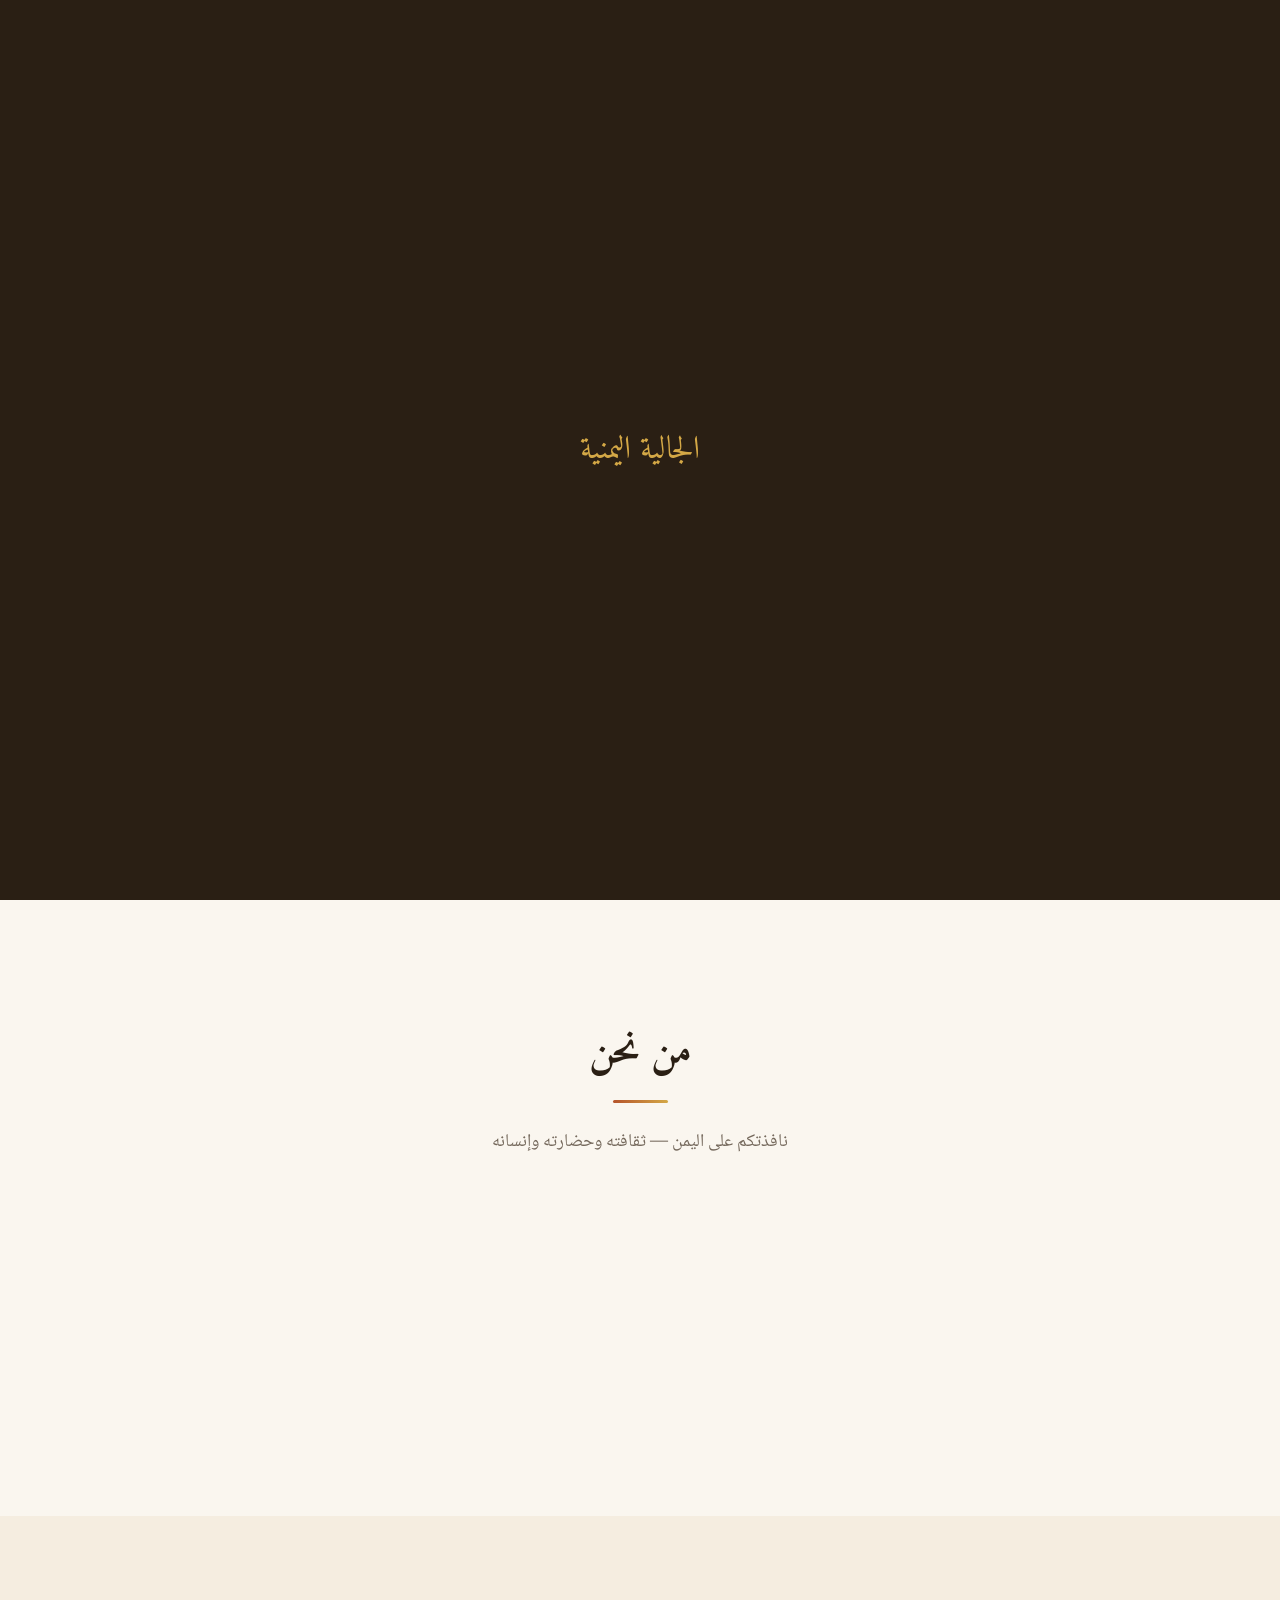
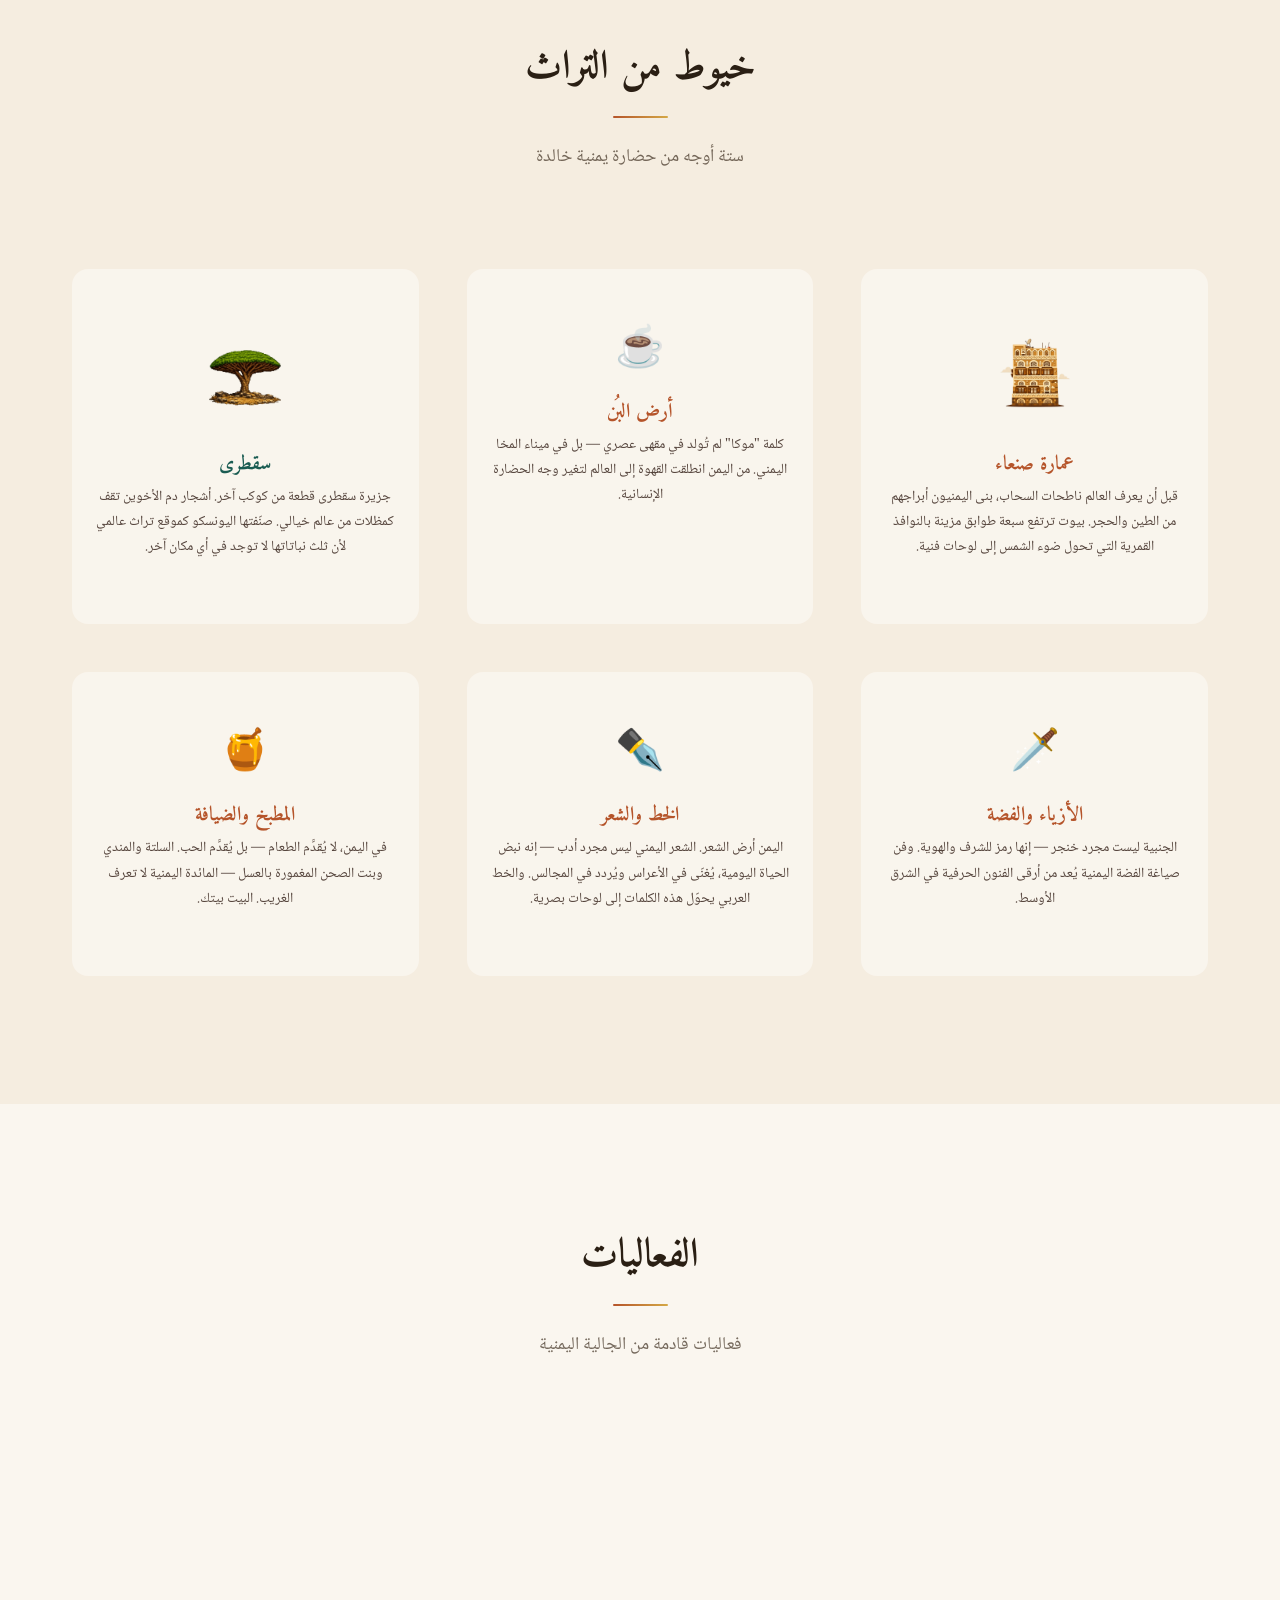
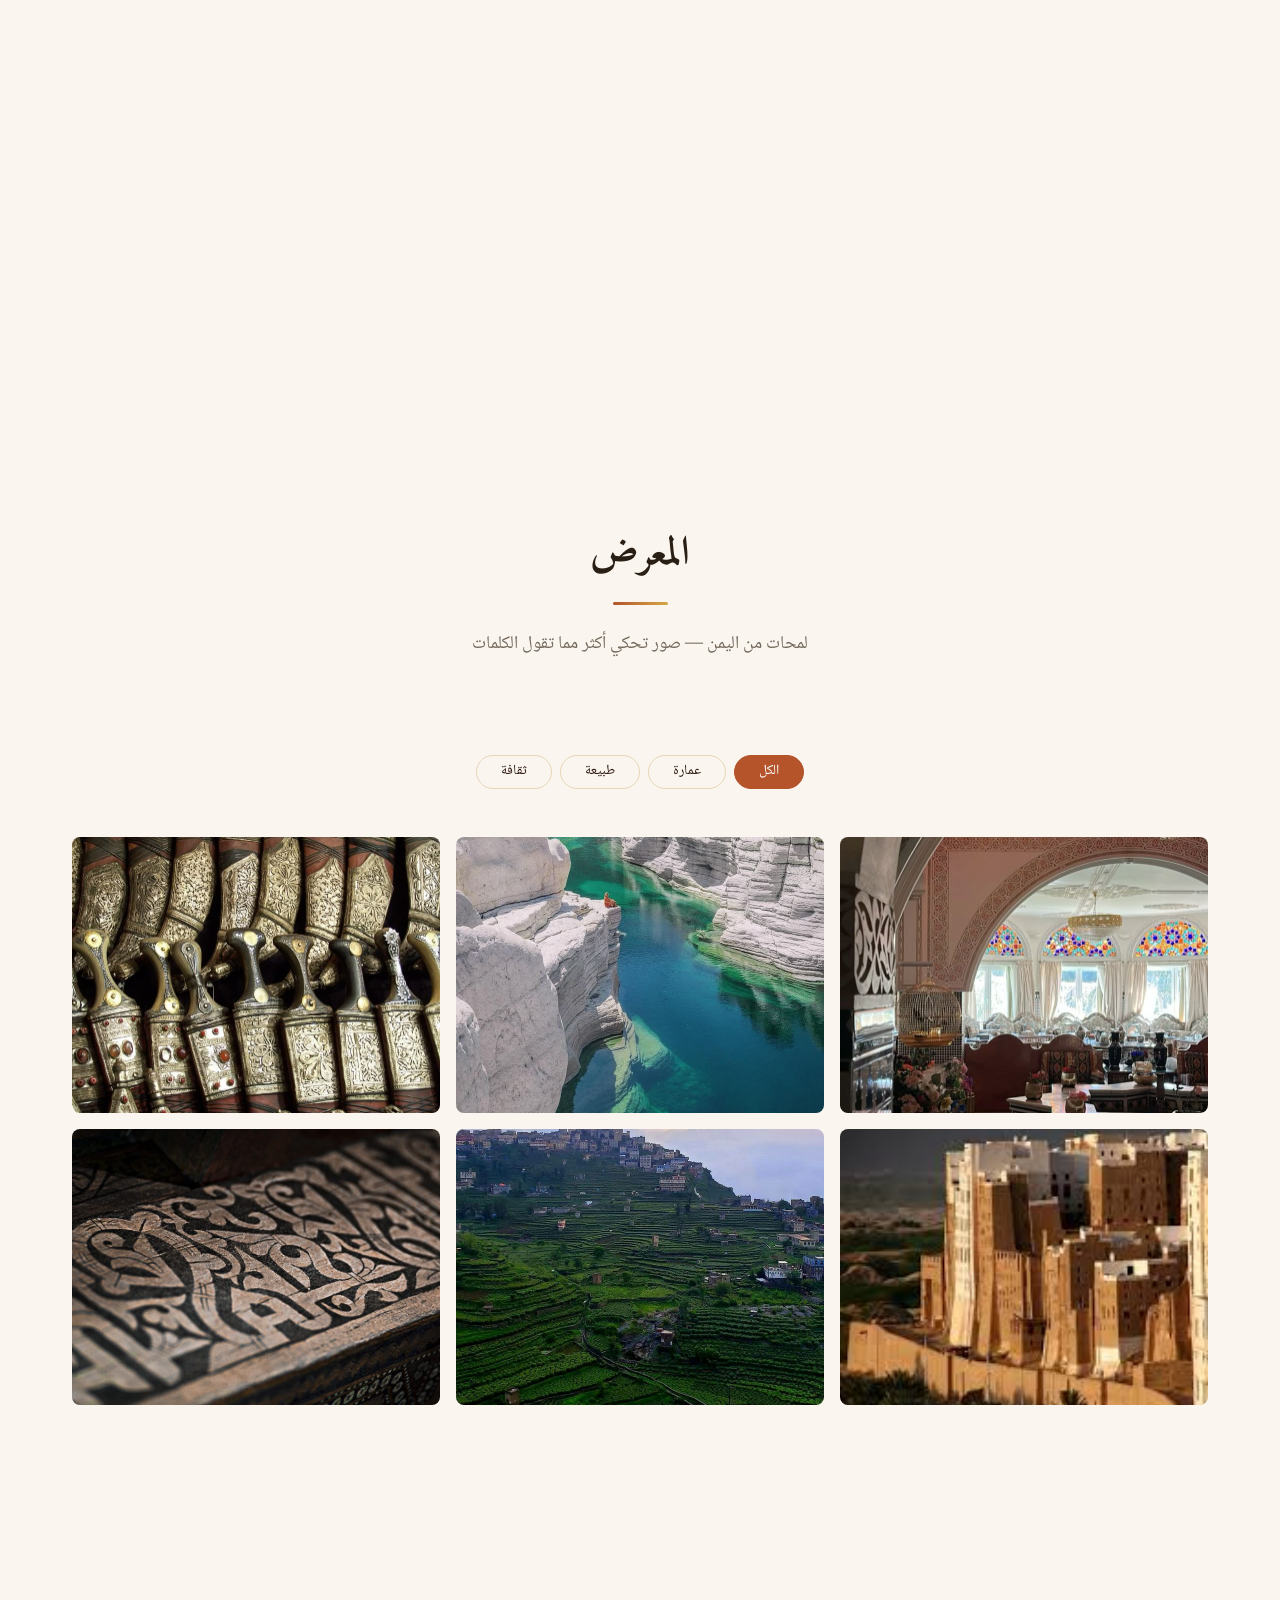
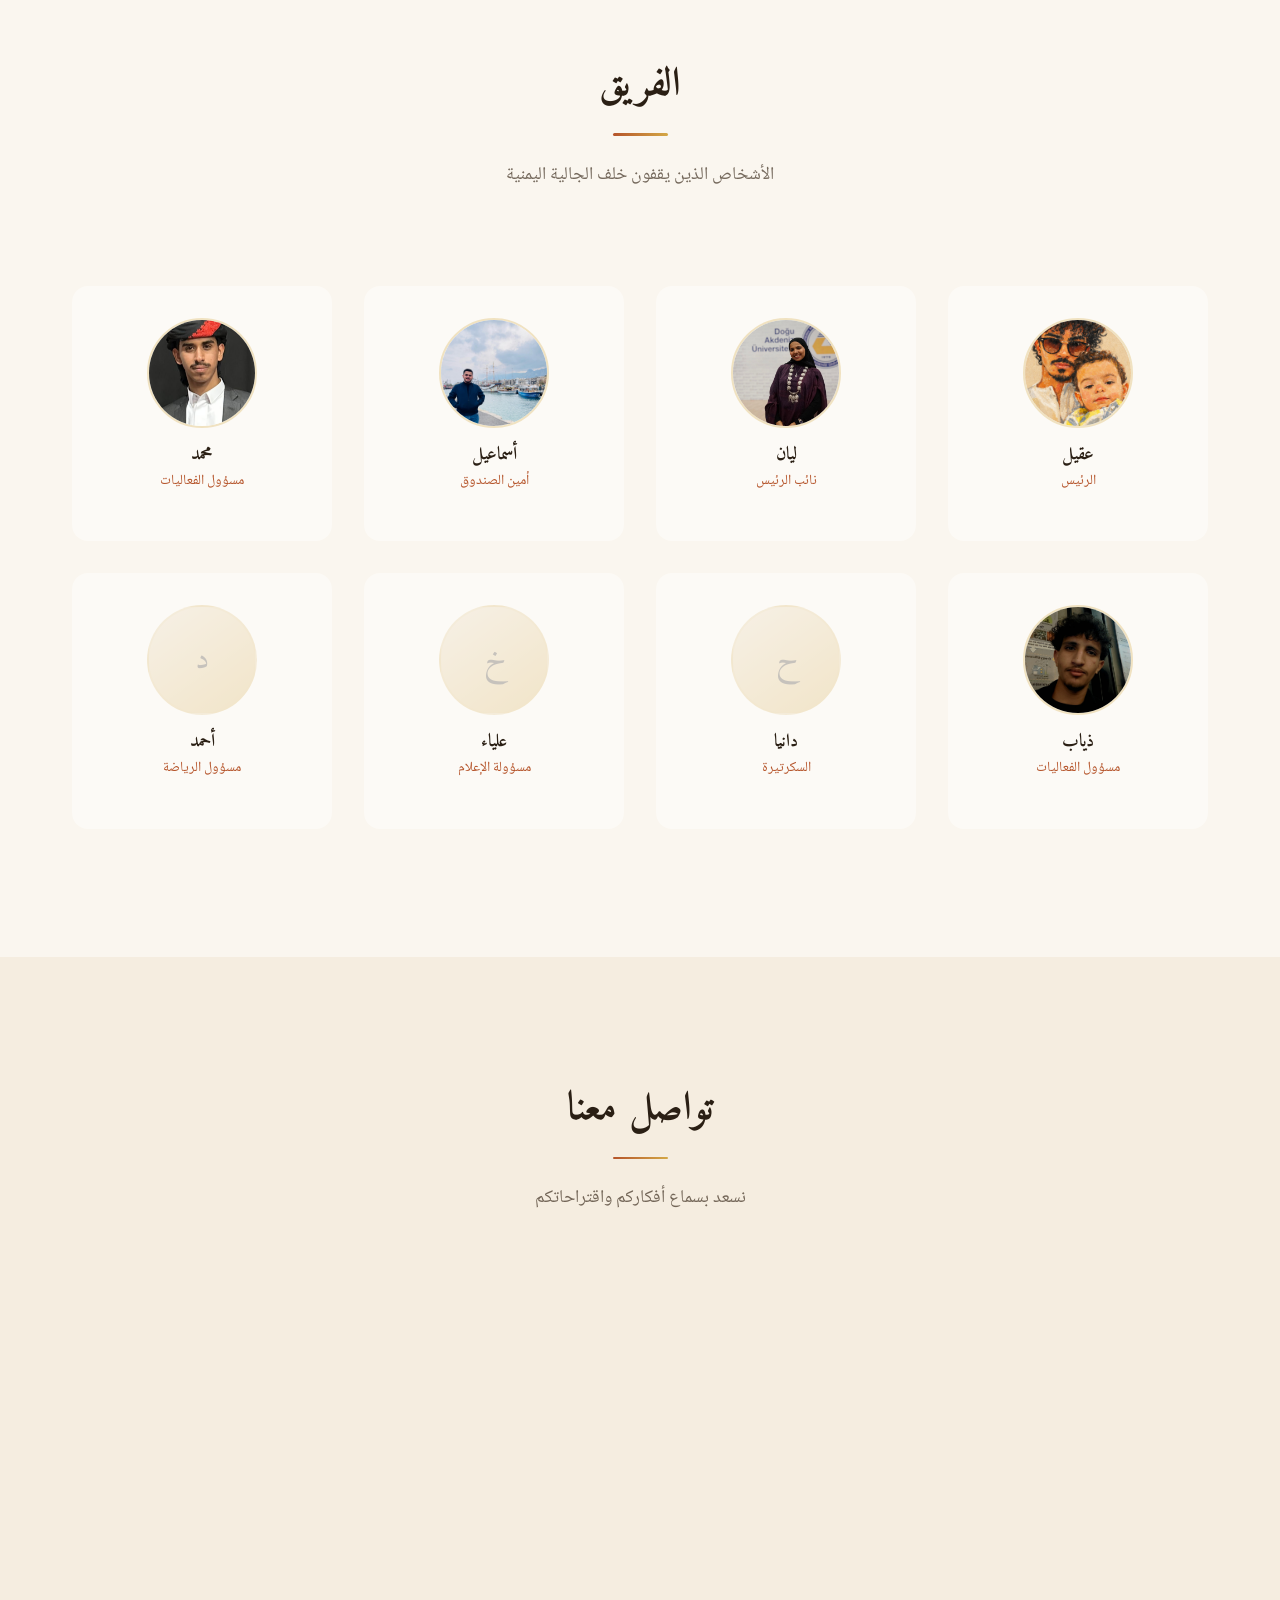
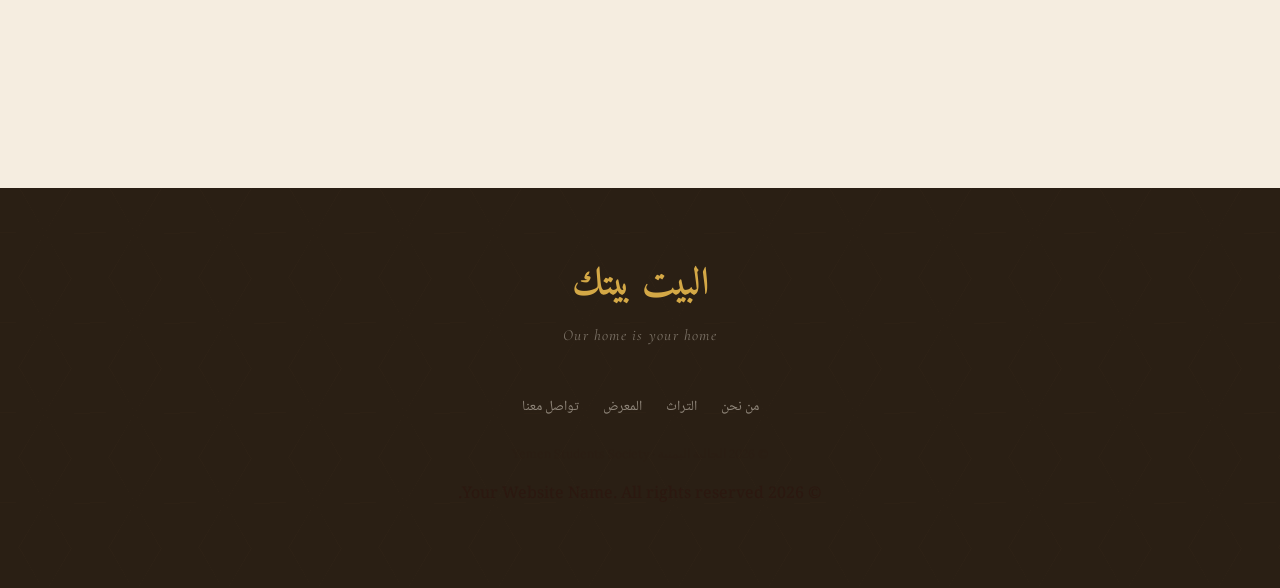
==== index.html @ 0a86c909 "photo update" ====
<!DOCTYPE html>
<html lang="ar" dir="rtl">
<head>
  <meta charset="UTF-8">
  <meta name="viewport" content="width=device-width, initial-scale=1.0">
  <meta name="description" content="الجالية اليمنية — اكتشف حضارة اليمن العريقة وثقافته وتراثه | Yemen Students Society — Discover Yemen's ancient civilization">
  <title>الجالية اليمنية | Yemen Students Society</title>

  <!-- Stylesheets -->
  <link rel="stylesheet" href="css/variables.css">
  <link rel="stylesheet" href="css/reset.css">
  <link rel="stylesheet" href="css/base.css">
  <link rel="stylesheet" href="css/layout.css">
  <link rel="stylesheet" href="css/components.css">
  <link rel="stylesheet" href="css/sections.css">
  <link rel="stylesheet" href="css/animations.css">
  <link rel="stylesheet" href="css/responsive.css">
</head>
<body>

  <!-- ========== Page Loader ========== -->
  <div class="page-loader">
    <span class="page-loader__text">الجالية اليمنية</span>
  </div>

  <!-- ========== Navbar ========== -->
  <nav class="navbar" role="navigation" aria-label="Main navigation">
    <a href="#hero" class="navbar__logo-link">
      <img src="assets/logo/logo.png" alt="Yemen Students Society" class="navbar__logo-img">
      <span class="navbar__logo-text" data-i18n="hero.title">الجالية اليمنية</span>
    </a>

    <ul class="navbar__links">
      <li><a href="#about" class="navbar__link" data-i18n="nav.about">من نحن</a></li>
      <li><a href="#heritage" class="navbar__link" data-i18n="nav.heritage">التراث</a></li>
      <li><a href="#events" class="navbar__link" data-i18n="nav.events">الفعاليات</a></li>
      <li><a href="#gallery" class="navbar__link" data-i18n="nav.gallery">المعرض</a></li>
     
      <li><a href="#team" class="navbar__link" data-i18n="nav.team">الفريق</a></li>
      <li><a href="#contact" class="navbar__link" data-i18n="nav.contact">تواصل معنا</a></li>
      <li>
        <button class="lang-toggle" aria-label="Toggle language">
          <span>English</span>
        </button>
      </li>
    </ul>

    <button class="menu-toggle" aria-label="Toggle menu" aria-expanded="false">
      <span class="menu-toggle__bar"></span>
      <span class="menu-toggle__bar"></span>
      <span class="menu-toggle__bar"></span>
    </button>
  </nav>

  <!-- ========== Hero Section ========== -->
  <section id="hero" class="hero">
    <div class="hero__background">
      <div class="hero__bg-gradient" id="heroBg"></div>
      <div class="hero__pattern"></div>
    </div>
    <div class="hero__calligraphy">اليمن السعيد</div>

    <div class="hero__content">
      <img src="assets/logo/logo.png" alt="Yemen Students Society" class="hero__logo">
      <h1 class="hero__title" data-i18n="hero.title">الجالية اليمنية</h1>
      <p class="hero__subtitle-en">Yemen Students Society</p>
      <div class="hero__divider"></div>
      <div class="hero__tagline">
        <span class="hero__tagline-ar" data-i18n="hero.tagline_ar">مِن أرضِ اليمن السعيد</span>
        <span class="hero__tagline-en" data-i18n="hero.tagline_en">From the land of Arabia Felix</span>
      </div>
      <div class="hero__cta">
        <a href="#heritage" class="btn btn--primary" data-i18n="hero.cta_primary">اكتشف تراثنا</a>
        <a href="#contact" class="btn btn--outline" data-i18n="hero.cta_secondary">انضم إلينا</a>
        <a href="https://www.figma.com/proto/O1LozNQ9vOFgC4TPQ4zHiv/%F0%9F%8E%84-Interactive-Advent-Calendar-Template--Community-?node-id=11-1023&t=Q0vlUNUSvfx5pY7v-1"
           target="_blank"
           rel="noopener noreferrer"
           class="btn btn--calendar"
           data-i18n="hero.cta_calendar">
          <svg width="18" height="18" viewBox="0 0 24 24" fill="none" stroke="currentColor" stroke-width="2" stroke-linecap="round" stroke-linejoin="round">
            <rect x="3" y="4" width="18" height="18" rx="2" ry="2"/>
            <line x1="16" y1="2" x2="16" y2="6"/>
            <line x1="8" y1="2" x2="8" y2="6"/>
            <line x1="3" y1="10" x2="21" y2="10"/>
          </svg>
          التقويم التفاعلي
        </a>
      </div>
    </div>

    <div class="hero__scroll-hint">
      <div class="hero__scroll-line"></div>
    </div>
  </section>

  <!-- ========== About Section ========== -->
  <section id="about" class="section section--cream">
    <div class="container">
      <div class="section__header">
        <h2 class="section__title" data-i18n="about.title">من نحن</h2>
        <div class="divider"></div>
        <p class="section__subtitle" data-i18n="about.subtitle">نافذتكم على اليمن — ثقافته وحضارته وإنسانه</p>
      </div>
      <div class="about__content">
        <div class="about__text reveal--left">
          <p data-i18n="about.text_1">نحن الجالية اليمنية — مجتمع من الطلاب الذين يحملون تراث اليمن العريق في قلوبهم. نجتمع لنحتفي بثقافتنا، ونشارك قصصنا، وندعو العالم ليتعرف على حضارة من أقدم الحضارات الإنسانية.</p>
          <p data-i18n="about.text_2">بيتنا مفتوح للجميع — يمنيين وغير يمنيين — لأن الضيافة عندنا ليست مجرد تقليد، بل هي هوية. نؤمن بأن اليمن يمتلك إرثاً حضارياً عظيماً يستحق أن يُروى ويُعرف.</p>
        </div>
      </div>
    </div>
  </section>

  <!-- ========== Heritage Section ========== -->
  <section id="heritage" class="section section--sand">
    <div class="container">
      <div class="section__header">
        <h2 class="section__title" data-i18n="heritage.title">خيوط من التراث</h2>
        <div class="divider"></div>
        <p class="section__subtitle" data-i18n="heritage.subtitle">ستة أوجه من حضارة يمنية خالدة</p>
      </div>
      <div class="heritage-grid">
        <div class="heritage-card">
          <img class="heritage-card__icon heritage-card__icon--img" src="assets/images/sanaa-building.png" alt="Sana'a Architecture">
          <h3 class="heritage-card__title" data-i18n="heritage.threads.architecture.title">عمارة صنعاء</h3>
          <p class="heritage-card__text" data-i18n="heritage.threads.architecture.text">قبل أن يعرف العالم ناطحات السحاب، بنى اليمنيون أبراجهم من الطين والحجر. بيوت ترتفع سبعة طوابق مزينة بالنوافذ القمرية التي تحول ضوء الشمس إلى لوحات فنية.</p>
        </div>
        <div class="heritage-card">
          <span class="heritage-card__icon">☕</span>
          <h3 class="heritage-card__title" data-i18n="heritage.threads.coffee.title">أرض البُن</h3>
          <p class="heritage-card__text" data-i18n="heritage.threads.coffee.text">كلمة "موكا" لم تُولد في مقهى عصري — بل في ميناء المخا اليمني. من اليمن انطلقت القهوة إلى العالم لتغير وجه الحضارة الإنسانية.</p>
        </div>
        <div class="heritage-card heritage-card--socotra">
          <img class="heritage-card__icon heritage-card__icon--img" src="assets/images/socotra-tree.png" alt="Socotra Dragon Blood Tree">
          <h3 class="heritage-card__title" data-i18n="heritage.threads.socotra.title">سقطرى</h3>
          <p class="heritage-card__text" data-i18n="heritage.threads.socotra.text">جزيرة سقطرى قطعة من كوكب آخر. أشجار دم الأخوين تقف كمظلات من عالم خيالي. صنّفتها اليونسكو كموقع تراث عالمي لأن ثلث نباتاتها لا توجد في أي مكان آخر.</p>
        </div>
        <div class="heritage-card">
          <span class="heritage-card__icon">🗡️</span>
          <h3 class="heritage-card__title" data-i18n="heritage.threads.clothing.title">الأزياء والفضة</h3>
          <p class="heritage-card__text" data-i18n="heritage.threads.clothing.text">الجنبية ليست مجرد خنجر — إنها رمز للشرف والهوية. وفن صياغة الفضة اليمنية يُعد من أرقى الفنون الحرفية في الشرق الأوسط.</p>
        </div>
        <div class="heritage-card">
          <span class="heritage-card__icon">✒️</span>
          <h3 class="heritage-card__title" data-i18n="heritage.threads.calligraphy.title">الخط والشعر</h3>
          <p class="heritage-card__text" data-i18n="heritage.threads.calligraphy.text">اليمن أرض الشعر. الشعر اليمني ليس مجرد أدب — إنه نبض الحياة اليومية، يُغنّى في الأعراس ويُردد في المجالس. والخط العربي يحوّل هذه الكلمات إلى لوحات بصرية.</p>
        </div>
        <div class="heritage-card">
          <span class="heritage-card__icon">🍯</span>
          <h3 class="heritage-card__title" data-i18n="heritage.threads.food.title">المطبخ والضيافة</h3>
          <p class="heritage-card__text" data-i18n="heritage.threads.food.text">في اليمن، لا يُقدَّم الطعام — بل يُقدَّم الحب. السلتة والمندي وبنت الصحن المغمورة بالعسل — المائدة اليمنية لا تعرف الغريب. البيت بيتك.</p>
        </div>
      </div>
    </div>
  </section>

  <!-- ========== Events Section ========== -->
  <section id="events" class="section section--cream">
    <div class="container">
      <div class="section__header">
        <h2 class="section__title" data-i18n="events.title">الفعاليات</h2>
        <div class="divider"></div>
        <p class="section__subtitle" data-i18n="events.subtitle">فعاليات قادمة من الجالية اليمنية</p>
      </div>

      <div class="events-grid">
        <article class="event-card reveal">
          <div class="event-card__image">
            <!-- Replace this div with: <img src="assets/images/iftar-event.jpg" alt="Ramadan Iftar" class="event-card__img"> -->
            <div class="event-card__placeholder">
              <span class="event-card__placeholder-emoji">🌙</span>
            </div>
          </div>
          <div class="event-card__content">
            <span class="event-card__badge" data-i18n="events.iftar.badge">رمضان</span>
            <h3 class="event-card__title" data-i18n="events.iftar.title">إفطار رمضان</h3>
            <div class="event-card__meta">
              <span class="event-card__meta-item">
                <span>📅</span>
                <span data-i18n="events.iftar.date">١٤ مارس ٢٠٢٦</span>
              </span>
              <span class="event-card__meta-item">
                <span>🕐</span>
                <span data-i18n="events.iftar.time">غروب الشمس</span>
              </span>
              <span class="event-card__meta-item">
                <span>📍</span>
                <span data-i18n="events.iftar.location">مركز الأنشطة</span>
              </span>
            </div>
            <p class="event-card__description" data-i18n="events.iftar.description">ندعوكم لإفطار رمضاني دافئ مع الجالية اليمنية. تعالوا نتشارك الطعام والحكايات والأجواء الرمضانية الجميلة. الجميع مرحب بهم.</p>
            <a href="iftar.html" target="_blank" class="btn btn--primary event-card__cta" data-i18n="events.iftar.cta">سجّل الآن</a>
          </div>
        </article>
      </div>
    </div>
  </section>

  <!-- ========== Gallery Section ========== -->
  <section id="gallery" class="section section--cream">
    <div class="container">
      <div class="section__header">
        <h2 class="section__title" data-i18n="gallery.title">المعرض</h2>
        <div class="divider"></div>
        <p class="section__subtitle" data-i18n="gallery.subtitle">لمحات من اليمن — صور تحكي أكثر مما تقول الكلمات</p>
      </div>
      <div class="gallery__filters">
        <button class="gallery__filter-btn gallery__filter-btn--active" data-filter="all" data-i18n="gallery.filter_all">الكل</button>
        <button class="gallery__filter-btn" data-filter="architecture" data-i18n="gallery.filter_architecture">عمارة</button>
        <button class="gallery__filter-btn" data-filter="nature" data-i18n="gallery.filter_nature">طبيعة</button>
        <button class="gallery__filter-btn" data-filter="culture" data-i18n="gallery.filter_culture">ثقافة</button>
      </div>
      <div class="gallery-grid">
        <!--
          TO ADD REAL PHOTOS: Replace the <div> with <img>, like this:
          <img class="gallery-item__image" src="assets/images/sanaa.jpg" alt="Old Sana'a">
        -->
        <div class="gallery-item" data-category="architecture">
          <img class="gallery-item__image" src="assets/images/Sanaa architecture.jpeg" alt="صنعاء القديمة — Old Sana'a">
          <div class="gallery-item__overlay"><span class="gallery-item__caption">صنعاء القديمة — Old Sana'a</span></div>
        </div>
        <div class="gallery-item" data-category="nature">
          <img class="gallery-item__image" src="assets/images/Socotra.jpeg" alt="سقطرى — Socotra">
          <div class="gallery-item__overlay"><span class="gallery-item__caption">سقطرى — Socotra</span></div>
        </div>
        <div class="gallery-item" data-category="culture">
          <img class="gallery-item__image" src="assets/images/Yemen hertiage.jpeg" alt="تراث يمني — Yemeni Heritage">
          <div class="gallery-item__overlay"><span class="gallery-item__caption">تراث يمني — Yemeni Heritage</span></div>
        </div>
        <div class="gallery-item" data-category="architecture">
          <img class="gallery-item__image" src="assets/images/shibam.jpg" alt="شبام حضرموت — Shibam">
          <div class="gallery-item__overlay"><span class="gallery-item__caption">شبام حضرموت — Shibam</span></div>
        </div>
        <div class="gallery-item" data-category="nature">
          <img class="gallery-item__image" src="assets/images/terraced fields.jpeg" alt="مدرجات زراعية — Terraced Fields">
          <div class="gallery-item__overlay"><span class="gallery-item__caption">مدرجات زراعية — Terraced Fields</span></div>
        </div>
        <div class="gallery-item" data-category="culture">
          <img class="gallery-item__image" src="assets/images/calligraphy.jpg" alt="فن الخط — Calligraphy">
          <div class="gallery-item__overlay"><span class="gallery-item__caption">فن الخط — Calligraphy</span></div>
        </div>
      </div>
    </div>
  </section>

 


  <!-- ========== Team Section ========== -->
  <section id="team" class="section section--cream">
    <div class="container">
      <div class="section__header">
        <h2 class="section__title" data-i18n="team.title">الفريق</h2>
        <div class="divider"></div>
        <p class="section__subtitle" data-i18n="team.subtitle">الأشخاص الذين يقفون خلف الجالية اليمنية</p>
      </div>
      <div class="team__grid">
        <div class="team-card">
          <img class="team-card__photo" src="assets/team/aqeel.png" alt="Aqeel - President">
          <h3 class="team-card__name">عقيل</h3>
          <p class="team-card__role" data-i18n="team.role_president">الرئيس</p>
        </div>
        <div class="team-card">
          <img class="team-card__photo" src="assets/team/نائب الرئس.jpeg" alt="ليان">
          <h3 class="team-card__name">ليان</h3>
          <p class="team-card__role" data-i18n="team.role_vp">نائبة الرئيس</p>
        </div>
        <div class="team-card">
          <img class="team-card__photo" src="assets/team/أمين الصندوق.jpeg" alt="أسماعيل">
          <h3 class="team-card__name">أسماعيل </h3>
          <p class="team-card__role" data-i18n="team.role_treasurer">أمين الصندوق</p>
        </div>
        <div class="team-card">
          <img class="team-card__photo" src="assets/team/event coordineter.JPG" alt="Muhammed">
          <h3 class="team-card__name">محمد</h3>
          <p class="team-card__role" data-i18n="team.role_events">مسؤول الفعاليات</p>
        </div>
        <div class="team-card">
          <img class="team-card__photo" src="assets/team/event coordineter 2.jpeg" alt="ذياب">
          <h3 class="team-card__name">ذياب</h3>
          <p class="team-card__role">مسؤول الفعاليات</p>
        </div>
        <div class="team-card">
          <div class="team-card__photo" style="background:linear-gradient(145deg,var(--sand),var(--gold));display:flex;align-items:center;justify-content:center;font-family:var(--font-ar);font-size:2rem;color:var(--umber);opacity:0.25;">ح</div>
          <h3 class="team-card__name">دانيا</h3>
          <p class="team-card__role">السكرتيرة</p>
        </div>
        <div class="team-card">
          <div class="team-card__photo" style="background:linear-gradient(145deg,var(--sand),var(--gold));display:flex;align-items:center;justify-content:center;font-family:var(--font-ar);font-size:2rem;color:var(--umber);opacity:0.25;">خ</div>
          <h3 class="team-card__name">علياء</h3>
          <p class="team-card__role">مسؤولة الإعلام</p>
        </div>
        <div class="team-card">
          <div class="team-card__photo" style="background:linear-gradient(145deg,var(--sand),var(--gold));display:flex;align-items:center;justify-content:center;font-family:var(--font-ar);font-size:2rem;color:var(--umber);opacity:0.25;">د</div>
          <h3 class="team-card__name">أحمد</h3>
          <p class="team-card__role">مسؤول الرياضة</p>
        </div>
      </div>
    </div>
  </section>

  <!-- ========== Contact Section ========== -->
  <section id="contact" class="section section--sand">
    <div class="container">
      <div class="section__header">
        <h2 class="section__title" data-i18n="contact.title">تواصل معنا</h2>
        <div class="divider"></div>
        <p class="section__subtitle" data-i18n="contact.subtitle">نسعد بسماع أفكاركم واقتراحاتكم</p>
      </div>
      <div class="contact__layout">
        <div class="contact__info reveal--left">
          <div class="contact__info-item">
            <span>📧</span>
            <div>
              <strong data-i18n="contact.info_email">البريد الإلكتروني</strong>
              <p>yemen.society@university.edu</p>
            </div>
          </div>
          <div class="contact__info-item">
            <span>📍</span>
            <div>
              <strong data-i18n="contact.info_location">الموقع</strong>
              <p>Eastern Mediterranean University</p>
            </div>
          </div>
          <div class="contact__info-item">
            <span>🌐</span>
            <div>
              <strong data-i18n="contact.info_socials">تابعونا</strong>
              <div class="socials" style="margin-top:var(--space-sm);">
                <a href="https://www.instagram.com/emuyemensociety/" target="_blank" class="socials__link" aria-label="Instagram">
                  <svg width="18" height="18" viewBox="0 0 24 24" fill="none" stroke="currentColor" stroke-width="1.5"><rect x="2" y="2" width="20" height="20" rx="5"/><circle cx="12" cy="12" r="5"/><circle cx="17.5" cy="6.5" r="1.5" fill="currentColor" stroke="none"/></svg>
                </a>
                <a href="#" class="socials__link" aria-label="Twitter/X">
                  <svg width="18" height="18" viewBox="0 0 24 24" fill="none" stroke="currentColor" stroke-width="1.5"><path d="M4 4l6.5 8L4 20h2l5.5-6.8L16 20h4l-6.8-8.5L20 4h-2l-5.2 6.3L8 4H4z"/></svg>
                </a>
                <a href="#" class="socials__link" aria-label="WhatsApp">
                  <svg width="18" height="18" viewBox="0 0 24 24" fill="none" stroke="currentColor" stroke-width="1.5"><path d="M3 21l1.5-5.5A9 9 0 1 1 9.5 19.5L3 21z"/></svg>
                </a>
              </div>
            </div>
          </div>
        </div>
        <form class="contact__form reveal--right" onsubmit="event.preventDefault();">
          <input type="text" class="contact__input" data-i18n="contact.form_name" placeholder="الاسم" required>
          <input type="email" class="contact__input" data-i18n="contact.form_email" placeholder="البريد الإلكتروني" required>
          <textarea class="contact__textarea" data-i18n="contact.form_message" placeholder="رسالتك" required></textarea>
          <button type="submit" class="btn btn--primary" data-i18n="contact.form_send">إرسال</button>
        </form>
      </div>
    </div>
  </section>

  <!-- ========== Footer ========== -->
  <footer class="footer">
    <div class="container footer__content">
      <div class="footer__farewell-ar">البيت بيتك</div>
      <div class="footer__farewell-en">Our home is your home</div>
      <div class="footer__links">
        <a href="#about" class="footer__link" data-i18n="nav.about">من نحن</a>
        <a href="#heritage" class="footer__link" data-i18n="nav.heritage">التراث</a>
        <a href="#gallery" class="footer__link" data-i18n="nav.gallery">المعرض</a>
        <a href="#contact" class="footer__link" data-i18n="nav.contact">تواصل معنا</a>
      </div>
      <p class="footer__copy" data-i18n="footer.copyright">© 2026 الجالية اليمنية · Yemen Students Society</p>
    </div>
    <p>© 2026 Your Website Name. All rights reserved.</p>
  </footer>

  <!-- ========== Lightbox ========== -->
  <div class="lightbox" role="dialog" aria-label="Image viewer">
    <button class="lightbox__close" aria-label="Close">&times;</button>
    <img class="lightbox__image" src="" alt="">
  </div>

  <!-- ========== Scripts ========== -->
  <!-- GSAP + ScrollTrigger CDN -->
  <script src="https://cdnjs.cloudflare.com/ajax/libs/gsap/3.12.5/gsap.min.js"></script>
  <script src="https://cdnjs.cloudflare.com/ajax/libs/gsap/3.12.5/ScrollTrigger.min.js"></script>

  <!-- App Scripts (order matters) -->
  <script src="js/navigation.js"></script>
  <script src="js/language.js"></script>
  <script src="js/gallery.js"></script>
  <script src="js/animations.js"></script>
  <script src="js/main.js"></script>
</body>
</html>
---- css/variables.css ----
/* ============================================
   Yemen Society — Design Tokens
   CSS Custom Properties for theming
   ============================================ */

:root {
  /* ---- Color Palette (Yemen's landscapes) ---- */
  --sand: #E8D5B7;
  --sand-light: #F5EDE0;
  --sand-pale: #FAF6EF;
  --cream: #FEFCF9;
  --terracotta: #B5542A;
  --terracotta-deep: #8C3D1B;
  --amber: #C8922A;
  --gold: #D4A846;
  --umber: #2A1F14;
  --umber-mid: #3D2E1F;
  --ink: #2C1810;
  --teal: #1A5C52;
  --teal-light: #237A6D;
  --overlay: rgba(42, 31, 20, 0.6);

  /* ---- Typography ---- */
  --font-ar: 'Amiri', 'Noto Naskh Arabic', serif;
  --font-ar-body: 'Noto Naskh Arabic', 'Amiri', serif;
  --font-en: 'Cormorant Garamond', serif;
  --font-en-body: 'Lora', 'Georgia', serif;
  --font-ui: 'Inter', 'Segoe UI', system-ui, sans-serif;

  /* ---- Type Scale ---- */
  --text-xs: 0.75rem;
  --text-sm: 0.875rem;
  --text-base: 1rem;
  --text-lg: 1.125rem;
  --text-xl: 1.25rem;
  --text-2xl: 1.5rem;
  --text-3xl: 2rem;
  --text-4xl: 2.5rem;
  --text-5xl: 3.5rem;
  --text-6xl: 4.5rem;

  /* ---- Spacing Scale ---- */
  --space-xs: 0.25rem;
  --space-sm: 0.5rem;
  --space-md: 1rem;
  --space-lg: 1.5rem;
  --space-xl: 2rem;
  --space-2xl: 3rem;
  --space-3xl: 4rem;
  --space-4xl: 6rem;
  --space-section: 8rem;

  /* ---- Layout ---- */
  --max-width: 1200px;
  --nav-height: 72px;
  --radius-sm: 4px;
  --radius-md: 8px;
  --radius-lg: 16px;
  --radius-full: 9999px;

  /* ---- Motion ---- */
  --ease-smooth: cubic-bezier(0.25, 0.46, 0.45, 0.94);
  --ease-expo: cubic-bezier(0.16, 1, 0.3, 1);
  --t-fast: 150ms;
  --t-base: 300ms;
  --t-slow: 500ms;
  --t-cinematic: 800ms;

  /* ---- Shadows ---- */
  --shadow-sm: 0 1px 3px rgba(42, 31, 20, 0.08);
  --shadow-md: 0 4px 16px rgba(42, 31, 20, 0.1);
  --shadow-lg: 0 8px 30px rgba(42, 31, 20, 0.14);
}
---- css/base.css ----
/* ============================================
   Base Styles — Typography, Body, Links
   ============================================ */

@import url('https://fonts.googleapis.com/css2?family=Amiri:ital,wght@0,400;0,700;1,400;1,700&family=Noto+Naskh+Arabic:wght@400;500;600;700&family=Cormorant+Garamond:ital,wght@0,300;0,400;0,500;0,600;0,700;1,300;1,400&family=Lora:ital,wght@0,400;0,500;0,600;0,700;1,400&family=Inter:wght@400;500;600&display=swap');

body {
  font-family: var(--font-ar-body);
  font-size: var(--text-base);
  line-height: 1.7;
  color: var(--ink);
  background-color: var(--sand-pale);
  overflow-x: hidden;
}

html[lang="en"] body {
  font-family: var(--font-en-body);
  line-height: 1.6;
}

/* Headings */
h1, h2, h3, h4 {
  font-family: var(--font-ar);
  line-height: 1.2;
  color: var(--umber);
  font-weight: 700;
}

html[lang="en"] h1,
html[lang="en"] h2,
html[lang="en"] h3,
html[lang="en"] h4 {
  font-family: var(--font-en);
}

/* Body text */
p {
  margin-bottom: var(--space-md);
  color: var(--ink);
}

/* Links */
a {
  transition: color var(--t-fast);
}
a:hover {
  color: var(--terracotta);
}

/* Selection */
::selection {
  background-color: var(--gold);
  color: white;
}

/* Scrollbar (Webkit) */
::-webkit-scrollbar { width: 7px; }
::-webkit-scrollbar-track { background: var(--sand-pale); }
::-webkit-scrollbar-thumb { background: var(--sand); border-radius: var(--radius-full); }
::-webkit-scrollbar-thumb:hover { background: var(--amber); }

/* Grain texture overlay */
body::after {
  content: '';
  position: fixed;
  inset: 0;
  pointer-events: none;
  z-index: 9998;
  opacity: 0.02;
  background-image: url("data:image/svg+xml,%3Csvg viewBox='0 0 256 256' xmlns='http://www.w3.org/2000/svg'%3E%3Cfilter id='n'%3E%3CfeTurbulence type='fractalNoise' baseFrequency='.85' numOctaves='4' stitchTiles='stitch'/%3E%3C/filter%3E%3Crect width='100%25' height='100%25' filter='url(%23n)'/%3E%3C/svg%3E");
  background-size: 256px;
}
---- css/layout.css ----
/* ============================================
   Layout — Containers, Grids, Section Wrappers
   ============================================ */

.container {
  width: 100%;
  max-width: var(--max-width);
  margin: 0 auto;
  padding: 0 var(--space-xl);
}

/* Sections */
section {
  position: relative;
  overflow: hidden;
}

.section {
  padding: var(--space-section) 0;
}

.section--sand {
  background-color: var(--sand-light);
}

.section--cream {
  background-color: var(--sand-pale);
}

.section--dark {
  background-color: var(--umber);
  color: var(--sand-light);
}

/* Section header */
.section__header {
  text-align: center;
  margin-bottom: var(--space-4xl);
}

.section__title {
  font-size: var(--text-4xl);
  margin-bottom: var(--space-md);
}

.section__subtitle {
  font-size: var(--text-lg);
  color: var(--umber-mid);
  opacity: 0.7;
  max-width: 600px;
  margin: 0 auto;
}

.section--dark .section__title {
  color: var(--sand-light);
}

.section--dark .section__subtitle {
  color: var(--sand);
}

/* Divider */
.divider {
  width: 55px;
  height: 2.5px;
  border-radius: var(--radius-full);
  background: linear-gradient(to right, var(--terracotta), var(--gold));
  margin: var(--space-lg) auto;
}
---- css/components.css ----
/* ============================================
   Components — Navbar, Buttons, Cards,
   Gallery, Lightbox, Footer
   ============================================ */

/* ============ PAGE LOADER ============ */
.page-loader {
  position: fixed;
  inset: 0;
  z-index: 9999;
  background: var(--umber);
  display: flex;
  align-items: center;
  justify-content: center;
  transition: opacity 0.8s var(--ease-smooth);
}

.page-loader--hidden {
  opacity: 0;
  pointer-events: none;
}

.page-loader__text {
  font-family: var(--font-ar);
  font-size: var(--text-3xl);
  color: var(--gold);
}

/* ============ NAVBAR ============ */
nav.navbar {
  position: fixed;
  top: 0;
  left: 0;
  right: 0;
  height: var(--nav-height);
  z-index: 1000;
  display: flex;
  align-items: center;
  padding: 0 var(--space-xl);
  transition: background var(--t-base), box-shadow var(--t-base);
}

.navbar--scrolled {
  background: rgba(250, 246, 239, 0.92);
  backdrop-filter: blur(16px);
  -webkit-backdrop-filter: blur(16px);
  box-shadow: 0 1px 20px rgba(42, 31, 20, 0.06);
}

.navbar__logo-link {
  display: flex;
  align-items: center;
  gap: var(--space-sm);
}

.navbar__logo-img {
  height: 38px;
  filter: drop-shadow(0 2px 4px rgba(0,0,0,0.1));
  transition: transform var(--t-base);
}

.navbar__logo-link:hover .navbar__logo-img {
  transform: scale(1.05);
}

.navbar__logo-text {
  font-family: var(--font-ar);
  font-size: var(--text-xl);
  font-weight: 700;
  color: var(--umber);
}

.navbar__links {
  display: flex;
  align-items: center;
  gap: var(--space-lg);
  margin-inline-start: auto;
}

.navbar__link {
  font-family: var(--font-ar-body);
  font-size: var(--text-sm);
  font-weight: 500;
  padding: var(--space-xs) var(--space-sm);
  position: relative;
  transition: color var(--t-fast);
}

html[lang="en"] .navbar__link {
  font-family: var(--font-ui);
  font-size: var(--text-sm);
  letter-spacing: 0.04em;
  text-transform: uppercase;
}

.navbar__link::after {
  content: '';
  position: absolute;
  bottom: -2px;
  left: 0;
  right: 0;
  height: 2px;
  background: var(--terracotta);
  transform: scaleX(0);
  transition: transform var(--t-base);
}

.navbar__link:hover::after,
.navbar__link--active::after {
  transform: scaleX(1);
}

.navbar__link:hover {
  color: var(--terracotta);
}

/* Language Toggle */
.lang-toggle {
  padding: var(--space-xs) var(--space-md);
  border: 1.5px solid var(--umber);
  border-radius: var(--radius-sm);
  font-family: var(--font-ui);
  font-size: var(--text-xs);
  font-weight: 600;
  transition: all var(--t-fast);
  letter-spacing: 0.03em;
}

.lang-toggle:hover {
  background: var(--umber);
  color: var(--cream);
}

.lang-toggle__ar {
  font-family: var(--font-ar);
}

/* Mobile Menu Toggle */
.menu-toggle {
  display: none;
  flex-direction: column;
  gap: 5px;
  padding: var(--space-sm);
  z-index: 1001;
}

.menu-toggle__bar {
  width: 22px;
  height: 2px;
  background: var(--ink);
  border-radius: 2px;
  transition: all var(--t-base);
}

/* ============ BUTTONS ============ */
.btn {
  display: inline-flex;
  align-items: center;
  gap: var(--space-sm);
  padding: var(--space-sm) var(--space-xl);
  border-radius: var(--radius-full);
  font-family: var(--font-ui);
  font-size: var(--text-sm);
  font-weight: 600;
  letter-spacing: 0.03em;
  transition: all var(--t-base);
}

html[lang="ar"] .btn {
  font-family: var(--font-ar-body);
  letter-spacing: 0;
}

.btn--primary {
  background: var(--terracotta);
  color: white;
}

.btn--primary:hover {
  background: var(--umber);
  transform: translateY(-2px);
  box-shadow: var(--shadow-md);
}

.btn--outline {
  border: 2px solid var(--umber);
  color: var(--umber);
}

.btn--outline:hover {
  background: var(--umber);
  color: var(--cream);
  transform: translateY(-2px);
}

.btn--calendar {
  border: 2px solid var(--amber);
  color: var(--amber);
  background: transparent;
}

.btn--calendar:hover {
  background: var(--amber);
  color: white;
  transform: translateY(-2px);
  box-shadow: var(--shadow-md);
}

/* ============ GALLERY ============ */
.gallery__filters {
  display: flex;
  justify-content: center;
  gap: var(--space-sm);
  margin-bottom: var(--space-2xl);
  flex-wrap: wrap;
}

.gallery__filter-btn {
  padding: var(--space-xs) var(--space-lg);
  border-radius: var(--radius-full);
  font-size: var(--text-sm);
  border: 1px solid var(--sand);
  transition: all var(--t-fast);
  font-family: var(--font-ar-body);
}

html[lang="en"] .gallery__filter-btn {
  font-family: var(--font-ui);
}

.gallery__filter-btn:hover,
.gallery__filter-btn--active {
  background: var(--terracotta);
  color: white;
  border-color: var(--terracotta);
}

.gallery-grid {
  display: grid;
  grid-template-columns: repeat(auto-fill, minmax(280px, 1fr));
  gap: var(--space-md);
}

.gallery-item {
  position: relative;
  border-radius: var(--radius-md);
  overflow: hidden;
  cursor: pointer;
  aspect-ratio: 4 / 3;
}

.gallery-item__image {
  width: 100%;
  height: 100%;
  object-fit: cover;
  transition: transform 0.5s var(--ease-smooth);
}

.gallery-item:hover .gallery-item__image {
  transform: scale(1.05);
}

.gallery-item__overlay {
  position: absolute;
  inset: 0;
  background: var(--overlay);
  display: flex;
  align-items: flex-end;
  padding: var(--space-lg);
  opacity: 0;
  transition: opacity var(--t-base);
}

.gallery-item:hover .gallery-item__overlay {
  opacity: 1;
}

.gallery-item__caption {
  color: white;
  font-size: var(--text-sm);
}

/* ============ LIGHTBOX ============ */
.lightbox {
  position: fixed;
  inset: 0;
  z-index: 2000;
  background: rgba(0, 0, 0, 0.92);
  display: flex;
  align-items: center;
  justify-content: center;
  opacity: 0;
  pointer-events: none;
  transition: opacity var(--t-base);
}

.lightbox--active {
  opacity: 1;
  pointer-events: auto;
}

.lightbox__image {
  max-width: 90vw;
  max-height: 85vh;
  object-fit: contain;
  border-radius: var(--radius-sm);
}

.lightbox__close {
  position: absolute;
  top: var(--space-xl);
  right: var(--space-xl);
  color: white;
  font-size: 2rem;
  cursor: pointer;
  z-index: 2001;
  width: 44px;
  height: 44px;
  display: flex;
  align-items: center;
  justify-content: center;
  border-radius: 50%;
  transition: background var(--t-fast);
}

.lightbox__close:hover {
  background: rgba(255, 255, 255, 0.1);
}

/* ============ ARTICLE CARDS ============ */
.article-card {
  background: var(--cream);
  border-radius: var(--radius-lg);
  overflow: hidden;
  box-shadow: var(--shadow-sm);
  transition: transform var(--t-base), box-shadow var(--t-base);
}

.article-card:hover {
  transform: translateY(-4px);
  box-shadow: var(--shadow-lg);
}

.article-card__image {
  width: 100%;
  height: 220px;
  object-fit: cover;
}

.article-card__body {
  padding: var(--space-lg);
}

.article-card__meta {
  font-size: var(--text-xs);
  color: var(--amber);
  margin-bottom: var(--space-sm);
  font-family: var(--font-ui);
}

html[lang="ar"] .article-card__meta {
  font-family: var(--font-ar-body);
}

.article-card__title {
  font-size: var(--text-xl);
  margin-bottom: var(--space-sm);
}

.article-card__excerpt {
  font-size: var(--text-sm);
  opacity: 0.75;
  line-height: 1.7;
}

/* ============ TEAM CARDS ============ */
.team-card {
  text-align: center;
  padding: var(--space-xl);
  background: rgba(255, 255, 255, 0.4);
  border-radius: var(--radius-lg);
  transition: transform var(--t-base), box-shadow var(--t-base);
}

.team-card:hover {
  transform: translateY(-4px);
  box-shadow: var(--shadow-md);
}

.team-card__photo {
  width: 110px;
  height: 110px;
  border-radius: 50%;
  margin: 0 auto var(--space-md);
  border: 2.5px solid rgba(212, 168, 70, 0.3);
  object-fit: cover;
  transition: border-color var(--t-base), transform var(--t-base);
}

.team-card:hover .team-card__photo {
  border-color: var(--gold);
  transform: scale(1.05);
}

.team-card__name {
  font-size: var(--text-lg);
  font-weight: 600;
  margin-bottom: var(--space-xs);
}

.team-card__role {
  font-size: var(--text-sm);
  color: var(--terracotta);
}

/* ============ SOCIALS ============ */
.socials {
  display: flex;
  gap: var(--space-md);
}

.socials__link {
  width: 42px;
  height: 42px;
  border-radius: 50%;
  border: 1px solid var(--sand);
  display: flex;
  align-items: center;
  justify-content: center;
  transition: all var(--t-fast);
}

.socials__link:hover {
  background: var(--terracotta);
  border-color: var(--terracotta);
  color: white;
}

/* ============ FLOATING LOGO ANIMATION ============ */
@keyframes float {
  0%, 100% {
    transform: translateY(0);
  }
  50% {
    transform: translateY(-8px);
  }
}

.hero__logo {
  animation: float 4s ease-in-out infinite;
  filter: drop-shadow(0 10px 30px rgba(0,0,0,0.15));
}

/* ============ FOOTER ============ */
.footer {
  background: var(--umber);
  color: var(--sand-light);
  text-align: center;
  padding: var(--space-3xl) 0;
  position: relative;
  overflow: hidden;
}

.footer::before {
  content: '';
  position: absolute;
  inset: 0;
  pointer-events: none;
  opacity: 0.015;
  background-image: repeating-conic-gradient(from 0deg at 50% 50%, transparent 0deg 30deg, var(--gold) 30deg 31deg, transparent 31deg 60deg);
  background-size: 90px 90px;
}

.footer__content {
  position: relative;
  z-index: 1;
}

.footer__farewell-ar {
  font-family: var(--font-ar);
  font-size: clamp(1.6rem, 3vw, 2.4rem);
  color: var(--gold);
  font-weight: 700;
  margin-bottom: 0.3rem;
}

.footer__farewell-en {
  font-family: var(--font-en);
  font-size: clamp(0.85rem, 1.2vw, 1rem);
  color: rgba(245, 237, 224, 0.4);
  font-style: italic;
  letter-spacing: 0.08em;
  margin-bottom: var(--space-2xl);
}

.footer__links {
  display: flex;
  justify-content: center;
  gap: var(--space-lg);
  margin-bottom: var(--space-lg);
}

.footer__link {
  font-size: var(--text-sm);
  opacity: 0.5;
  transition: opacity var(--t-fast);
}

.footer__link:hover {
  opacity: 1;
  color: var(--gold);
}

.footer__copy {
  font-size: var(--text-xs);
  opacity: 0.2;
  font-family: var(--font-en-body);
}
---- css/sections.css ----
/* ============================================
   Section-Specific Styles
   ============================================ */

/* ============ HERO ============ */
.hero {
  position: relative;
  min-height: 100vh;
  display: flex;
  align-items: center;
  justify-content: center;
  text-align: center;
  overflow: hidden;
}

.hero__background {
  position: absolute;
  inset: 0;
  z-index: 0;
}

.hero__bg-gradient {
  position: absolute;
  inset: -15%;
  background:
    radial-gradient(ellipse at 30% 20%, rgba(200, 146, 42, 0.22) 0%, transparent 60%),
    radial-gradient(ellipse at 70% 80%, rgba(181, 84, 42, 0.18) 0%, transparent 55%),
    radial-gradient(ellipse at 50% 50%, rgba(42, 31, 20, 0.04) 0%, transparent 70%),
    linear-gradient(175deg, var(--sand) 0%, var(--sand-light) 40%, var(--sand-pale) 100%);
  will-change: transform;
}

.hero__pattern {
  position: absolute;
  inset: 0;
  opacity: 0.03;
  background-image: repeating-conic-gradient(
    from 0deg at 50% 50%,
    transparent 0deg 30deg,
    var(--umber) 30deg 31.5deg,
    transparent 31.5deg 60deg
  );
  background-size: 110px 110px;
}

.hero__calligraphy {
  position: absolute;
  font-family: var(--font-ar);
  font-size: clamp(7rem, 18vw, 20rem);
  color: var(--umber);
  opacity: 0.02;
  top: 50%;
  left: 50%;
  transform: translate(-50%, -50%);
  white-space: nowrap;
  pointer-events: none;
}

.hero__content {
  position: relative;
  z-index: 1;
  max-width: 800px;
  padding: var(--space-xl);
}

.hero__logo {
  width: clamp(90px, 13vw, 140px);
  height: auto;
  margin: 0 auto var(--space-lg);
  filter: drop-shadow(0 8px 30px rgba(42, 31, 20, 0.15));
}

.hero__title {
  font-size: clamp(2.2rem, 5.5vw, var(--text-6xl));
  color: var(--umber);
  margin-bottom: var(--space-sm);
}

.hero__subtitle-en {
  font-family: var(--font-en);
  font-size: clamp(1rem, 2vw, 1.5rem);
  font-weight: 400;
  color: var(--umber-mid);
  letter-spacing: 0.12em;
  text-transform: uppercase;
  margin-bottom: var(--space-lg);
}

.hero__divider {
  width: 55px;
  height: 1.5px;
  background: linear-gradient(90deg, transparent, var(--amber), transparent);
  margin: 0 auto var(--space-lg);
}

.hero__tagline {
  margin-bottom: var(--space-2xl);
}

.hero__tagline-ar {
  font-family: var(--font-ar);
  font-size: clamp(1.1rem, 2.2vw, 1.6rem);
  font-style: italic;
  color: var(--terracotta);
  display: block;
  margin-bottom: 0.3rem;
}

.hero__tagline-en {
  font-family: var(--font-en);
  font-size: clamp(0.8rem, 1.2vw, 1rem);
  font-weight: 300;
  font-style: italic;
  color: var(--umber-mid);
  letter-spacing: 0.06em;
  display: block;
}

.hero__cta {
  display: flex;
  gap: var(--space-md);
  justify-content: center;
  flex-wrap: wrap;
  margin-bottom: var(--space-xl);
}

.hero__scroll-hint {
  position: absolute;
  bottom: var(--space-2xl);
  left: 50%;
  transform: translateX(-50%);
  z-index: 1;
  display: flex;
  flex-direction: column;
  align-items: center;
  gap: var(--space-sm);
  font-size: var(--text-xs);
  color: var(--umber-mid);
  opacity: 0.6;
}

.hero__scroll-line {
  width: 1px;
  height: 36px;
  background: linear-gradient(to bottom, var(--amber), transparent);
  animation: scrollPulse 2s ease-in-out infinite;
}

@keyframes scrollPulse {
  0%, 100% { opacity: 0.3; transform: scaleY(1); }
  50% { opacity: 1; transform: scaleY(1.15); }
}

/* ============ ABOUT ============ */
.about__content {
  display: grid;
  grid-template-columns: 1fr;
  gap: var(--space-4xl);
  align-items: center;
}

.about__text p {
  font-size: var(--text-lg);
  line-height: 1.9;
}


/* ============ HERITAGE ============ */
.heritage-grid {
  display: grid;
  grid-template-columns: repeat(3, 1fr);
  gap: var(--space-2xl);
}

.heritage-card {
  text-align: center;
  padding: var(--space-2xl) var(--space-lg);
  border-radius: var(--radius-lg);
  transition: transform var(--t-base), box-shadow var(--t-base);
  background: rgba(255, 255, 255, 0.4);
}

.heritage-card:hover {
  transform: translateY(-5px);
  box-shadow: var(--shadow-md);
}

.heritage-card__icon {
  font-size: var(--text-4xl);
  margin-bottom: var(--space-md);
  display: block;
}

.heritage-card__icon--img {
  width: 80px;
  height: auto;
  font-size: initial;
  margin-left: auto;
  margin-right: auto;
}

.heritage-card__title {
  font-size: var(--text-xl);
  margin-bottom: var(--space-sm);
  color: var(--terracotta);
}

html[lang="en"] .heritage-card__title {
  font-family: var(--font-en);
}

.heritage-card__text {
  font-size: var(--text-sm);
  opacity: 0.8;
  line-height: 1.8;
}

.heritage-card--socotra .heritage-card__title {
  color: var(--teal);
}

/* ============ EVENTS ============ */
.events-grid {
  display: flex;
  flex-direction: column;
  gap: var(--space-2xl);
}

.event-card {
  display: flex;
  border-radius: var(--radius-lg);
  overflow: hidden;
  background: white;
  box-shadow: var(--shadow-sm);
  transition: transform var(--t-base), box-shadow var(--t-base);
}

.event-card:hover {
  transform: translateY(-4px);
  box-shadow: var(--shadow-lg);
}

.event-card__image {
  width: 50%;
  min-height: 320px;
  position: relative;
  overflow: hidden;
}

.event-card__placeholder {
  width: 100%;
  height: 100%;
  background: linear-gradient(135deg, var(--amber), var(--terracotta));
  display: flex;
  align-items: center;
  justify-content: center;
  position: relative;
}

.event-card__placeholder::after {
  content: '';
  position: absolute;
  inset: 0;
  background: linear-gradient(to right, transparent 60%, rgba(255,255,255,0.15));
}

[dir="rtl"] .event-card__placeholder::after {
  background: linear-gradient(to left, transparent 60%, rgba(255,255,255,0.15));
}

.event-card__placeholder-emoji {
  font-size: 5rem;
  opacity: 0.3;
}

.event-card__img {
  width: 100%;
  height: 100%;
  object-fit: cover;
}

.event-card__content {
  width: 50%;
  padding: var(--space-2xl);
  display: flex;
  flex-direction: column;
  gap: var(--space-md);
  justify-content: center;
}

.event-card__badge {
  display: inline-block;
  align-self: flex-start;
  padding: 0.25rem 0.85rem;
  border-radius: var(--radius-full);
  background: rgba(200, 146, 42, 0.12);
  color: var(--amber);
  font-size: var(--text-xs);
  font-weight: 700;
  letter-spacing: 0.04em;
}

.event-card__title {
  font-size: var(--text-2xl);
  font-weight: 700;
  color: var(--umber);
  line-height: 1.3;
}

html[lang="en"] .event-card__title {
  font-family: var(--font-en);
}

.event-card__meta {
  display: flex;
  flex-direction: column;
  gap: var(--space-xs);
}

.event-card__meta-item {
  display: flex;
  align-items: center;
  gap: var(--space-sm);
  font-size: var(--text-sm);
  color: var(--umber-mid);
}

.event-card__description {
  font-size: var(--text-base);
  line-height: 1.7;
  opacity: 0.8;
}

.event-card__cta {
  align-self: flex-start;
  margin-top: var(--space-sm);
}

/* ============ ARTICLES ============ */
.articles__grid {
  display: grid;
  grid-template-columns: repeat(3, 1fr);
  gap: var(--space-xl);
}

/* ============ TEAM ============ */
.team__grid {
  display: grid;
  grid-template-columns: repeat(4, 1fr);
  gap: var(--space-xl);
}

/* ============ CONTACT ============ */
.contact__layout {
  display: grid;
  grid-template-columns: 1fr 1fr;
  gap: var(--space-4xl);
  align-items: start;
}

.contact__info-item {
  display: flex;
  align-items: flex-start;
  gap: var(--space-md);
  margin-bottom: var(--space-lg);
  font-size: var(--text-lg);
}

.contact__info-item span {
  font-size: 1.4rem;
}

.contact__info-item strong {
  display: block;
  margin-bottom: 0.2rem;
  color: var(--umber);
}

.contact__info-item a {
  color: var(--terracotta);
}

.contact__form {
  display: flex;
  flex-direction: column;
  gap: var(--space-md);
}

.contact__input,
.contact__textarea {
  padding: var(--space-md);
  border: 1px solid var(--sand);
  border-radius: var(--radius-md);
  background: var(--cream);
  font-size: var(--text-base);
  transition: border-color var(--t-fast);
}

.contact__input:focus,
.contact__textarea:focus {
  outline: none;
  border-color: var(--terracotta);
}

.contact__textarea {
  min-height: 140px;
  resize: vertical;
}
---- css/animations.css ----
/* ============================================
   Animation Utilities & Keyframes
   Used with GSAP ScrollTrigger
   ============================================ */

/* ---- Initial states for GSAP reveals ---- */
.reveal {
  opacity: 0;
  transform: translateY(40px);
}

.reveal--left {
  opacity: 0;
  transform: translateX(-60px);
}

.reveal--right {
  opacity: 0;
  transform: translateX(60px);
}

.reveal--scale {
  opacity: 0;
  transform: scale(0.9);
}

/* ---- Parallax layer marker ---- */
.parallax-bg {
  will-change: transform;
}

/* ---- Decorative float ---- */
.float {
  animation: float 6s ease-in-out infinite;
}

@keyframes float {
  0%, 100% { transform: translateY(0); }
  50% { transform: translateY(-12px); }
}

/* ---- Shimmer for gold accents ---- */
.shimmer {
  background: linear-gradient(
    110deg,
    var(--gold) 0%,
    var(--amber) 40%,
    var(--gold) 60%,
    var(--amber) 100%
  );
  background-size: 200% 100%;
  animation: shimmer 3s ease-in-out infinite;
}

@keyframes shimmer {
  0% { background-position: 200% 0; }
  100% { background-position: -200% 0; }
}
---- css/responsive.css ----
/* ============================================
   Responsive — Media Queries
   ============================================ */

/* ---- Tablet (max-width: 1024px) ---- */
@media (max-width: 1024px) {
  :root {
    --text-6xl: 3.5rem;
    --text-5xl: 2.5rem;
    --text-4xl: 2rem;
    --space-section: 6rem;
  }

  .heritage-grid {
    grid-template-columns: repeat(2, 1fr);
  }

  .articles__grid {
    grid-template-columns: repeat(2, 1fr);
  }

  .team__grid {
    grid-template-columns: repeat(2, 1fr);
  }
}

/* ---- Mobile landscape / small tablets (max-width: 768px) ---- */
@media (max-width: 768px) {
  :root {
    --text-6xl: 2.5rem;
    --text-5xl: 2rem;
    --text-4xl: 1.75rem;
    --text-3xl: 1.5rem;
    --nav-height: 64px;
    --space-section: 4rem;
  }

  .container {
    padding: 0 var(--space-md);
  }

  /* Navbar mobile */
  .navbar__links {
    position: fixed;
    top: var(--nav-height);
    left: 0;
    right: 0;
    bottom: 0;
    flex-direction: column;
    background: rgba(250, 246, 239, 0.98);
    backdrop-filter: blur(20px);
    padding: var(--space-2xl);
    gap: var(--space-xl);
    transform: translateX(100%);
    transition: transform var(--t-base);
  }

  html[dir="rtl"] .navbar__links {
    transform: translateX(-100%);
  }

  .navbar__links--open {
    transform: translateX(0) !important;
  }

  .menu-toggle {
    display: flex;
  }

  /* About */
  .about__content {
    grid-template-columns: 1fr;
  }


  /* Heritage */
  .heritage-grid {
    grid-template-columns: 1fr;
  }

  /* Events */
  .event-card {
    flex-direction: column;
  }

  .event-card__image {
    width: 100%;
    min-height: 220px;
  }

  .event-card__content {
    width: 100%;
  }

  /* Articles */
  .articles__grid {
    grid-template-columns: 1fr;
  }

  /* Team */
  .team__grid {
    grid-template-columns: repeat(2, 1fr);
    gap: var(--space-md);
  }

  /* Contact */
  .contact__layout {
    grid-template-columns: 1fr;
    gap: var(--space-2xl);
  }

  /* Gallery */
  .gallery-grid {
    grid-template-columns: repeat(2, 1fr);
  }
}

/* ---- Mobile portrait (max-width: 480px) ---- */
@media (max-width: 480px) {
  :root {
    --text-6xl: 2rem;
    --text-5xl: 1.75rem;
    --space-section: 3rem;
  }

  .hero__cta {
    flex-direction: column;
    align-items: center;
  }

  .team__grid {
    grid-template-columns: 1fr;
  }

  .gallery-grid {
    grid-template-columns: 1fr;
  }

  .event-card__content {
    padding: var(--space-lg);
  }

  .event-card__image {
    min-height: 180px;
  }
}
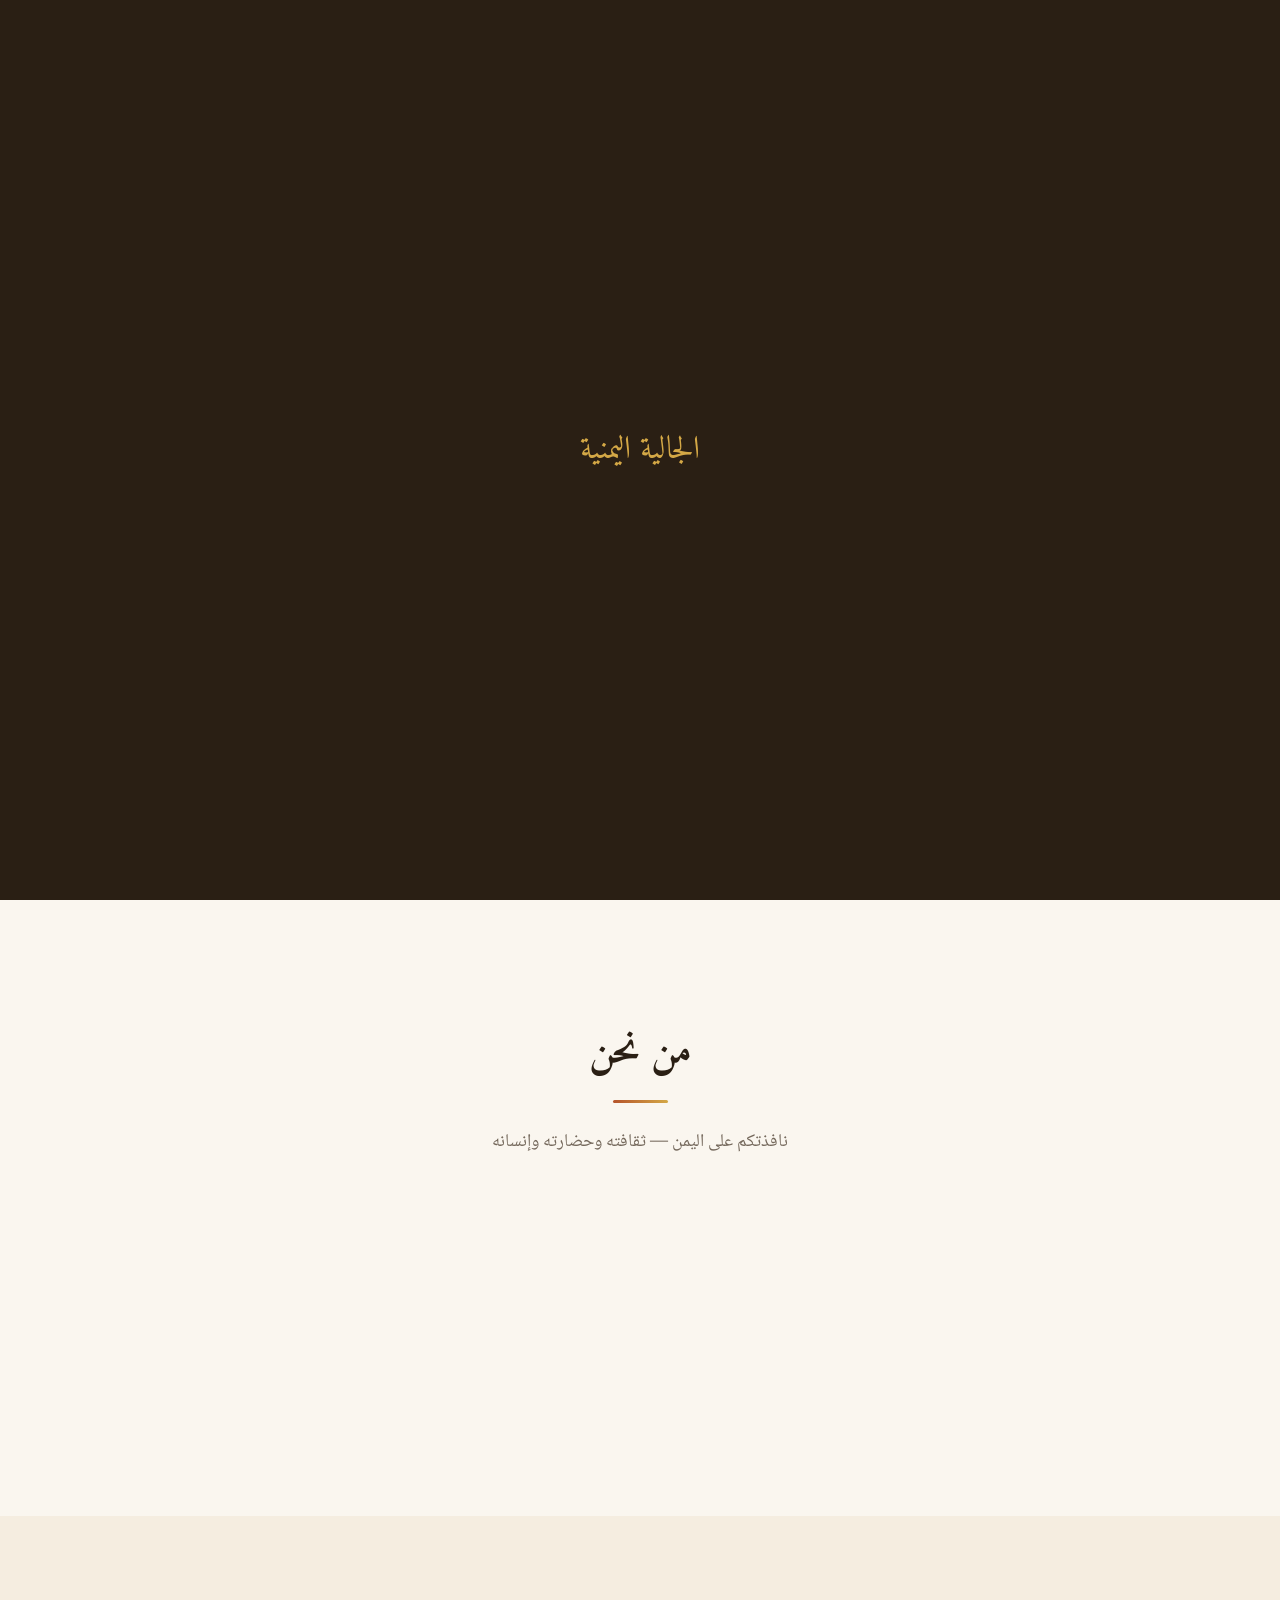
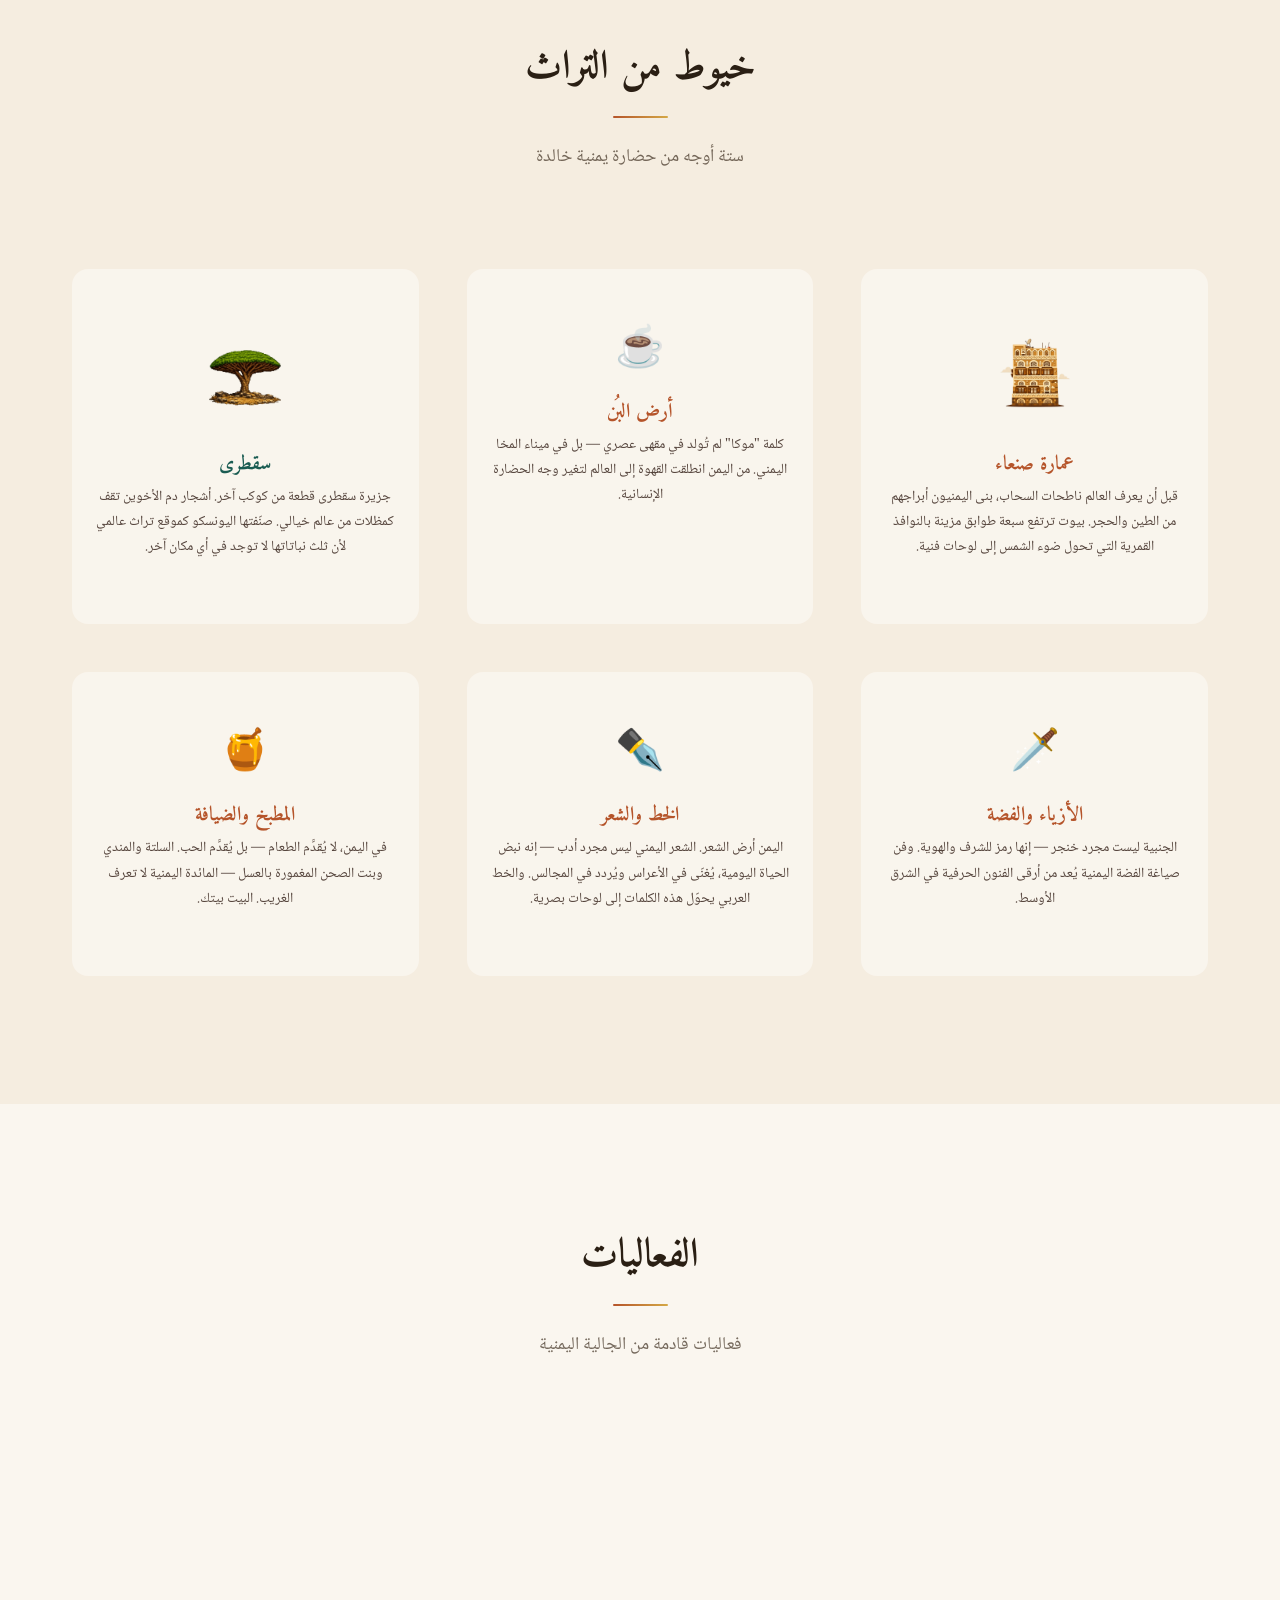
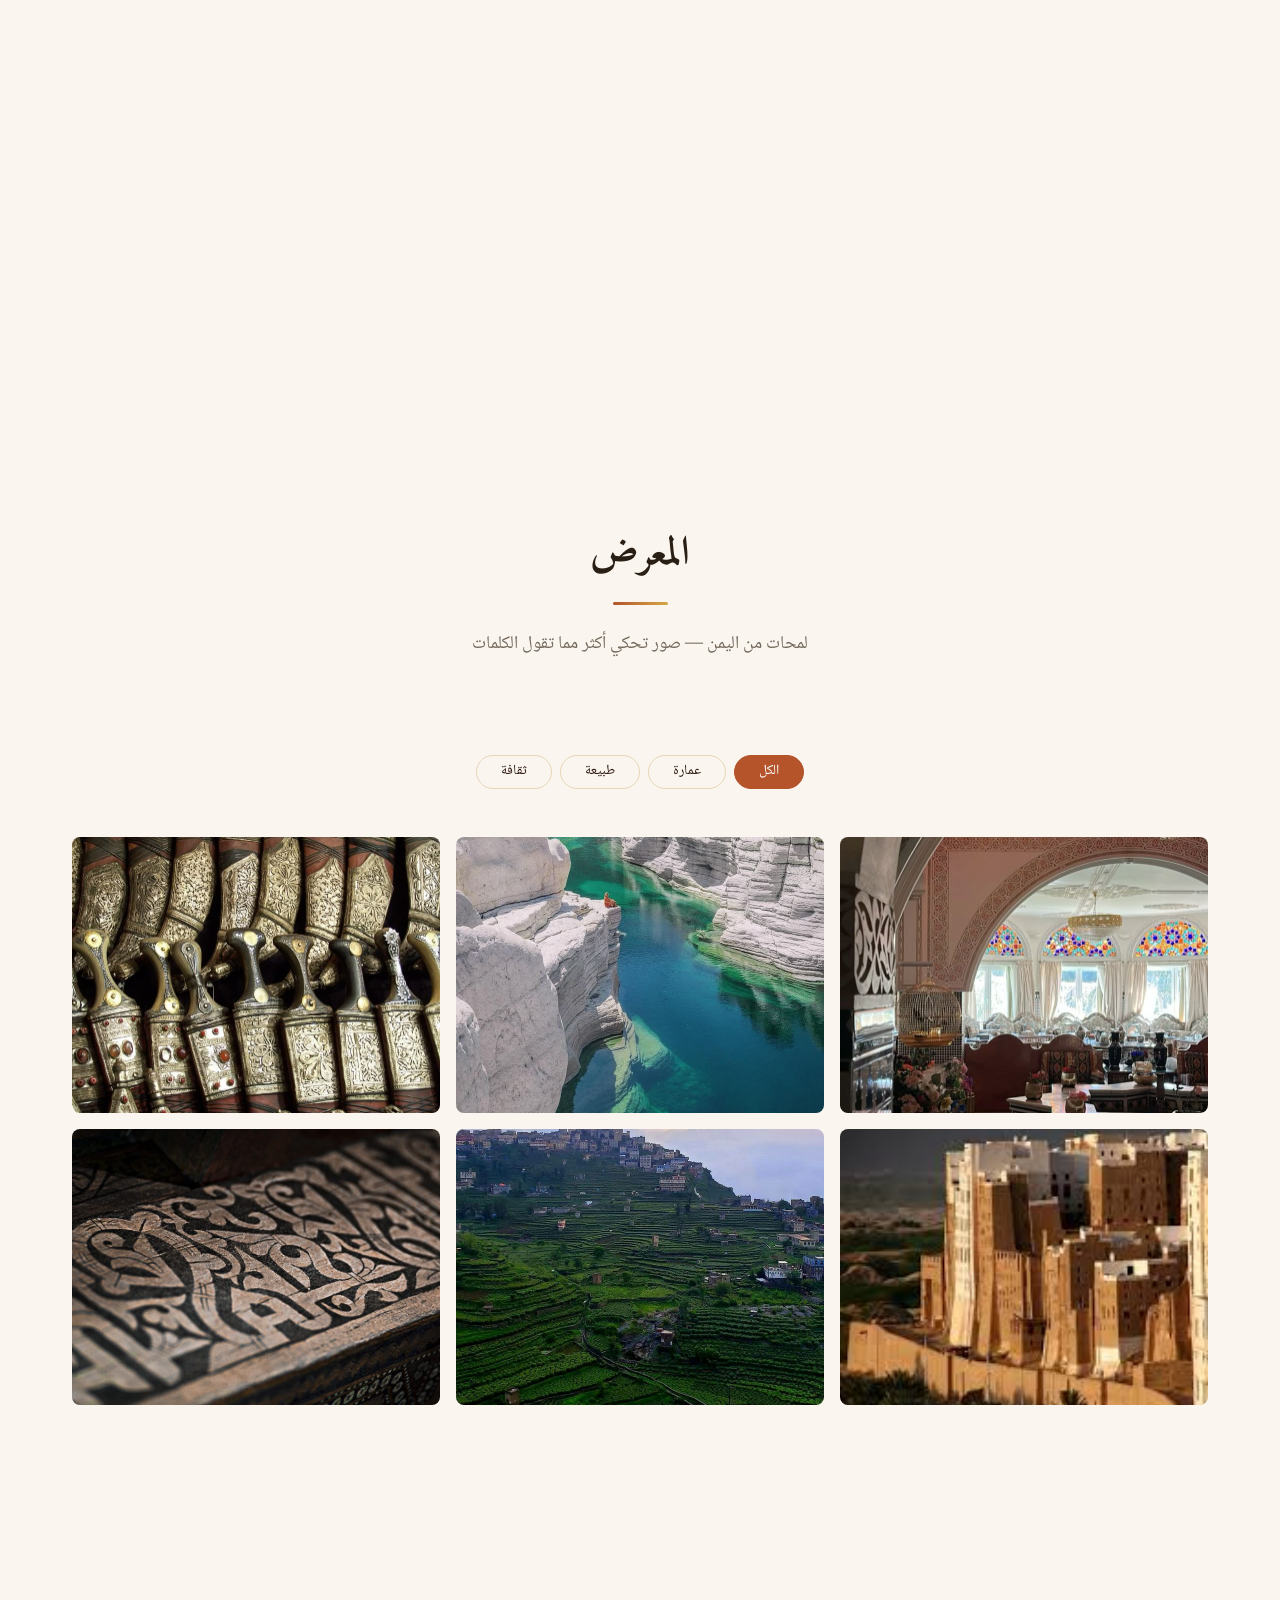
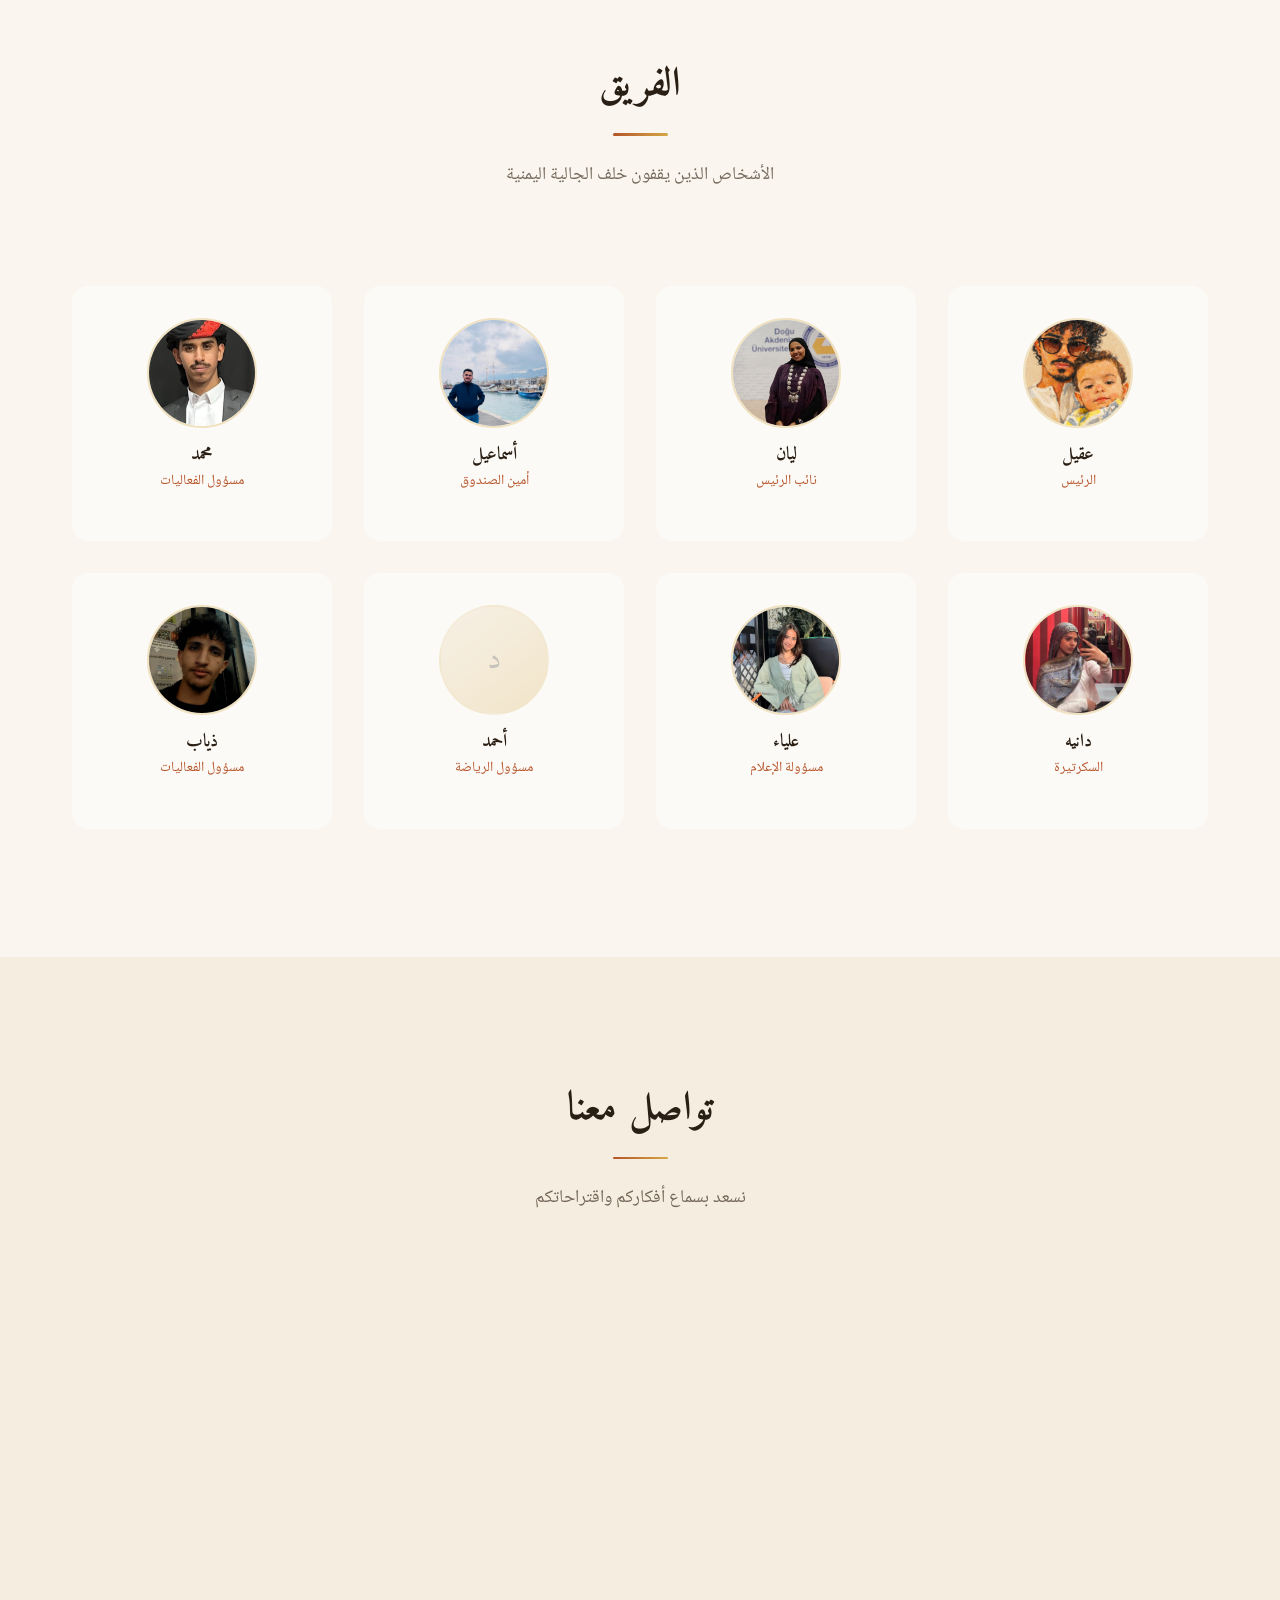
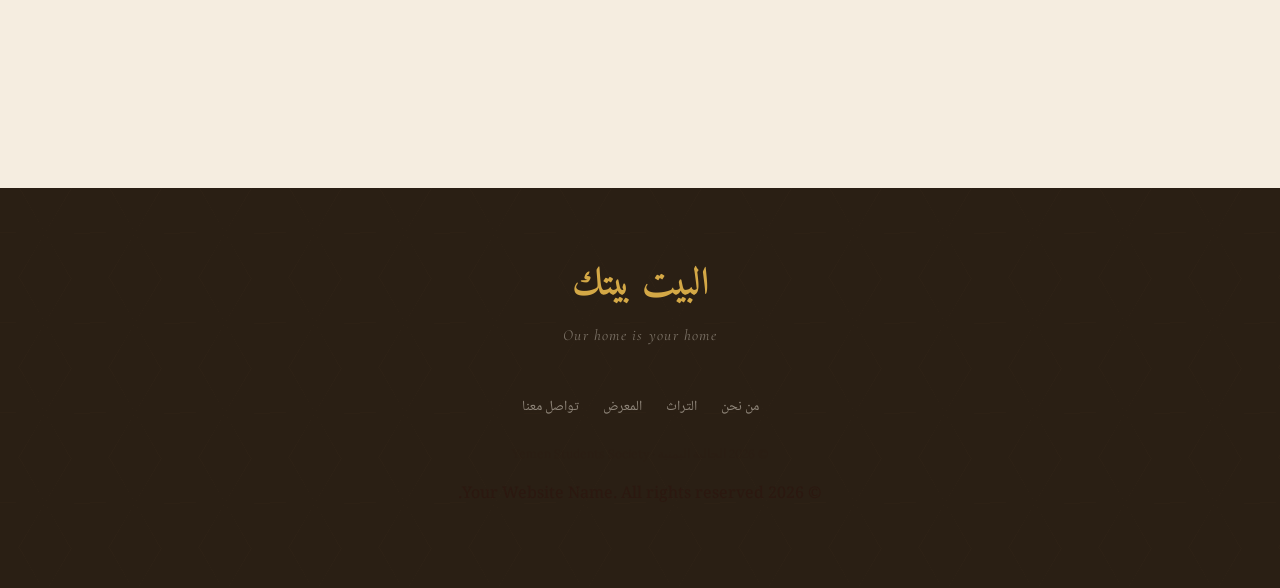
==== commit e6e6d018: "photo update 2" ====
--- a/index.html
+++ b/index.html
@@ -274,25 +274,26 @@
           <h3 class="team-card__name">محمد</h3>
           <p class="team-card__role" data-i18n="team.role_events">مسؤول الفعاليات</p>
         </div>
+        
+        <div class="team-card">
+          <img class="team-card__photo" src="assets/team/secertary.jpeg" alt="دانيه">
+          <h3 class="team-card__name">دانيه</h3>
+          <p class="team-card__role">السكرتيرة</p>
+        </div>
+        <div class="team-card">
+          <img class="team-card__photo" src="assets/team/social media .jpeg" alt="علياء">
+          <h3 class="team-card__name">علياء</h3>
+          <p class="team-card__role">مسؤولة الإعلام</p>
+        </div>
+        <div class="team-card">
+          <div class="team-card__photo" style="background:linear-gradient(145deg,var(--sand),var(--gold));display:flex;align-items:center;justify-content:center;font-family:var(--font-ar);font-size:2rem;color:var(--umber);opacity:0.25;">د</div>
+          <h3 class="team-card__name">أحمد</h3>
+          <p class="team-card__role">مسؤول الرياضة</p>
+        </div>
         <div class="team-card">
           <img class="team-card__photo" src="assets/team/event coordineter 2.jpeg" alt="ذياب">
           <h3 class="team-card__name">ذياب</h3>
           <p class="team-card__role">مسؤول الفعاليات</p>
-        </div>
-        <div class="team-card">
-          <div class="team-card__photo" style="background:linear-gradient(145deg,var(--sand),var(--gold));display:flex;align-items:center;justify-content:center;font-family:var(--font-ar);font-size:2rem;color:var(--umber);opacity:0.25;">ح</div>
-          <h3 class="team-card__name">دانيا</h3>
-          <p class="team-card__role">السكرتيرة</p>
-        </div>
-        <div class="team-card">
-          <div class="team-card__photo" style="background:linear-gradient(145deg,var(--sand),var(--gold));display:flex;align-items:center;justify-content:center;font-family:var(--font-ar);font-size:2rem;color:var(--umber);opacity:0.25;">خ</div>
-          <h3 class="team-card__name">علياء</h3>
-          <p class="team-card__role">مسؤولة الإعلام</p>
-        </div>
-        <div class="team-card">
-          <div class="team-card__photo" style="background:linear-gradient(145deg,var(--sand),var(--gold));display:flex;align-items:center;justify-content:center;font-family:var(--font-ar);font-size:2rem;color:var(--umber);opacity:0.25;">د</div>
-          <h3 class="team-card__name">أحمد</h3>
-          <p class="team-card__role">مسؤول الرياضة</p>
         </div>
       </div>
     </div>
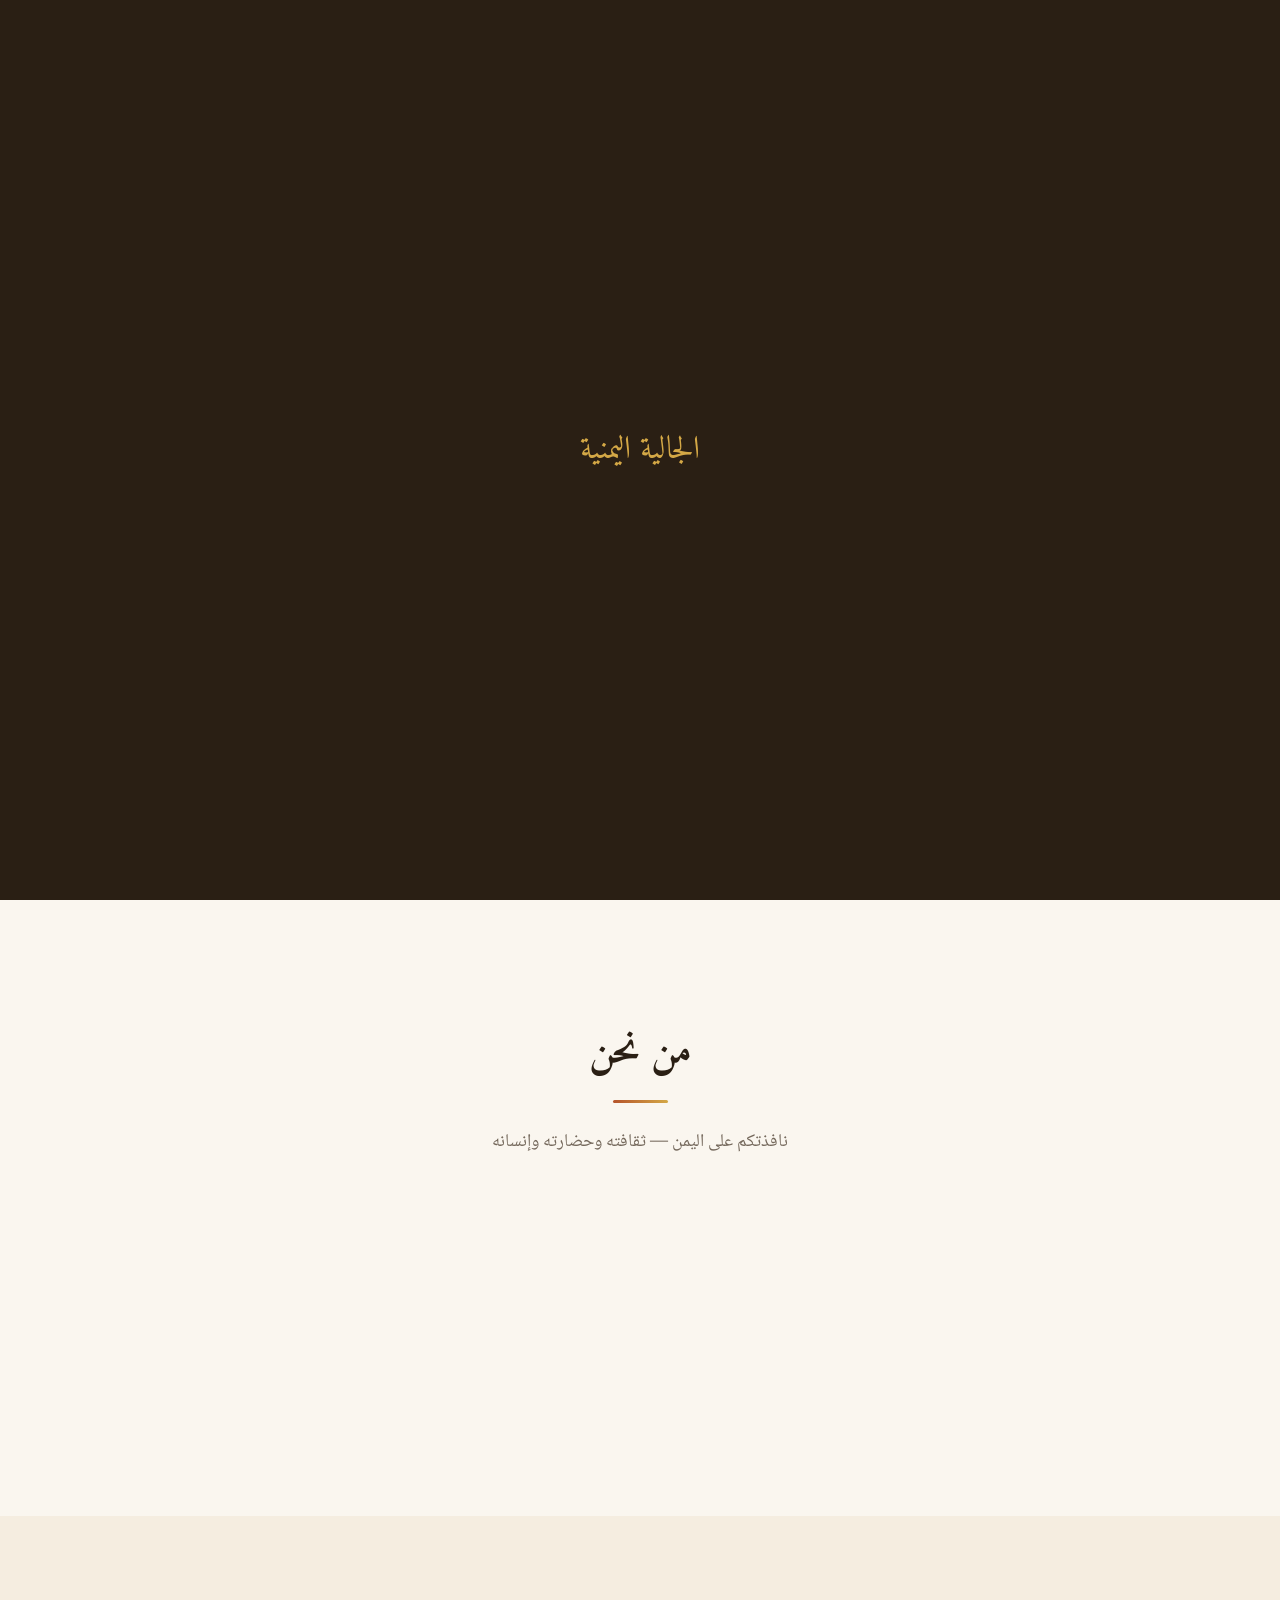
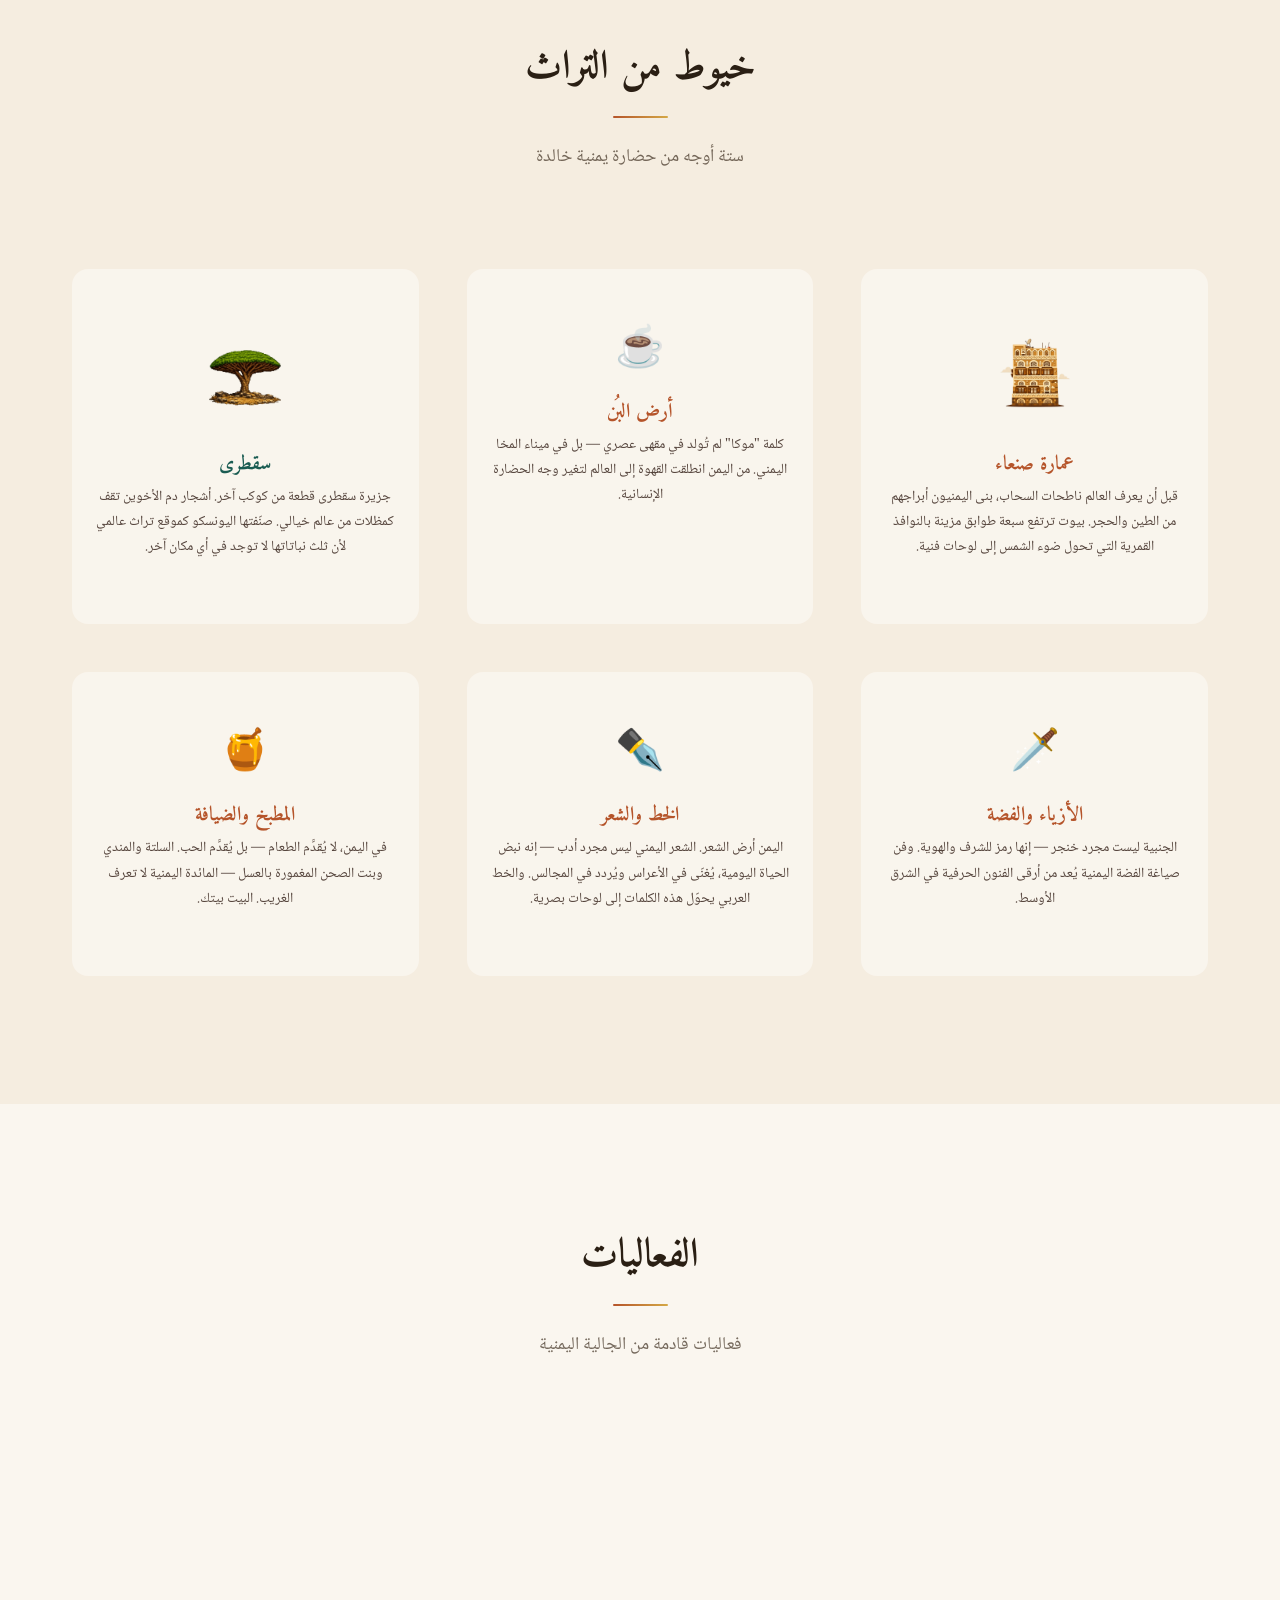
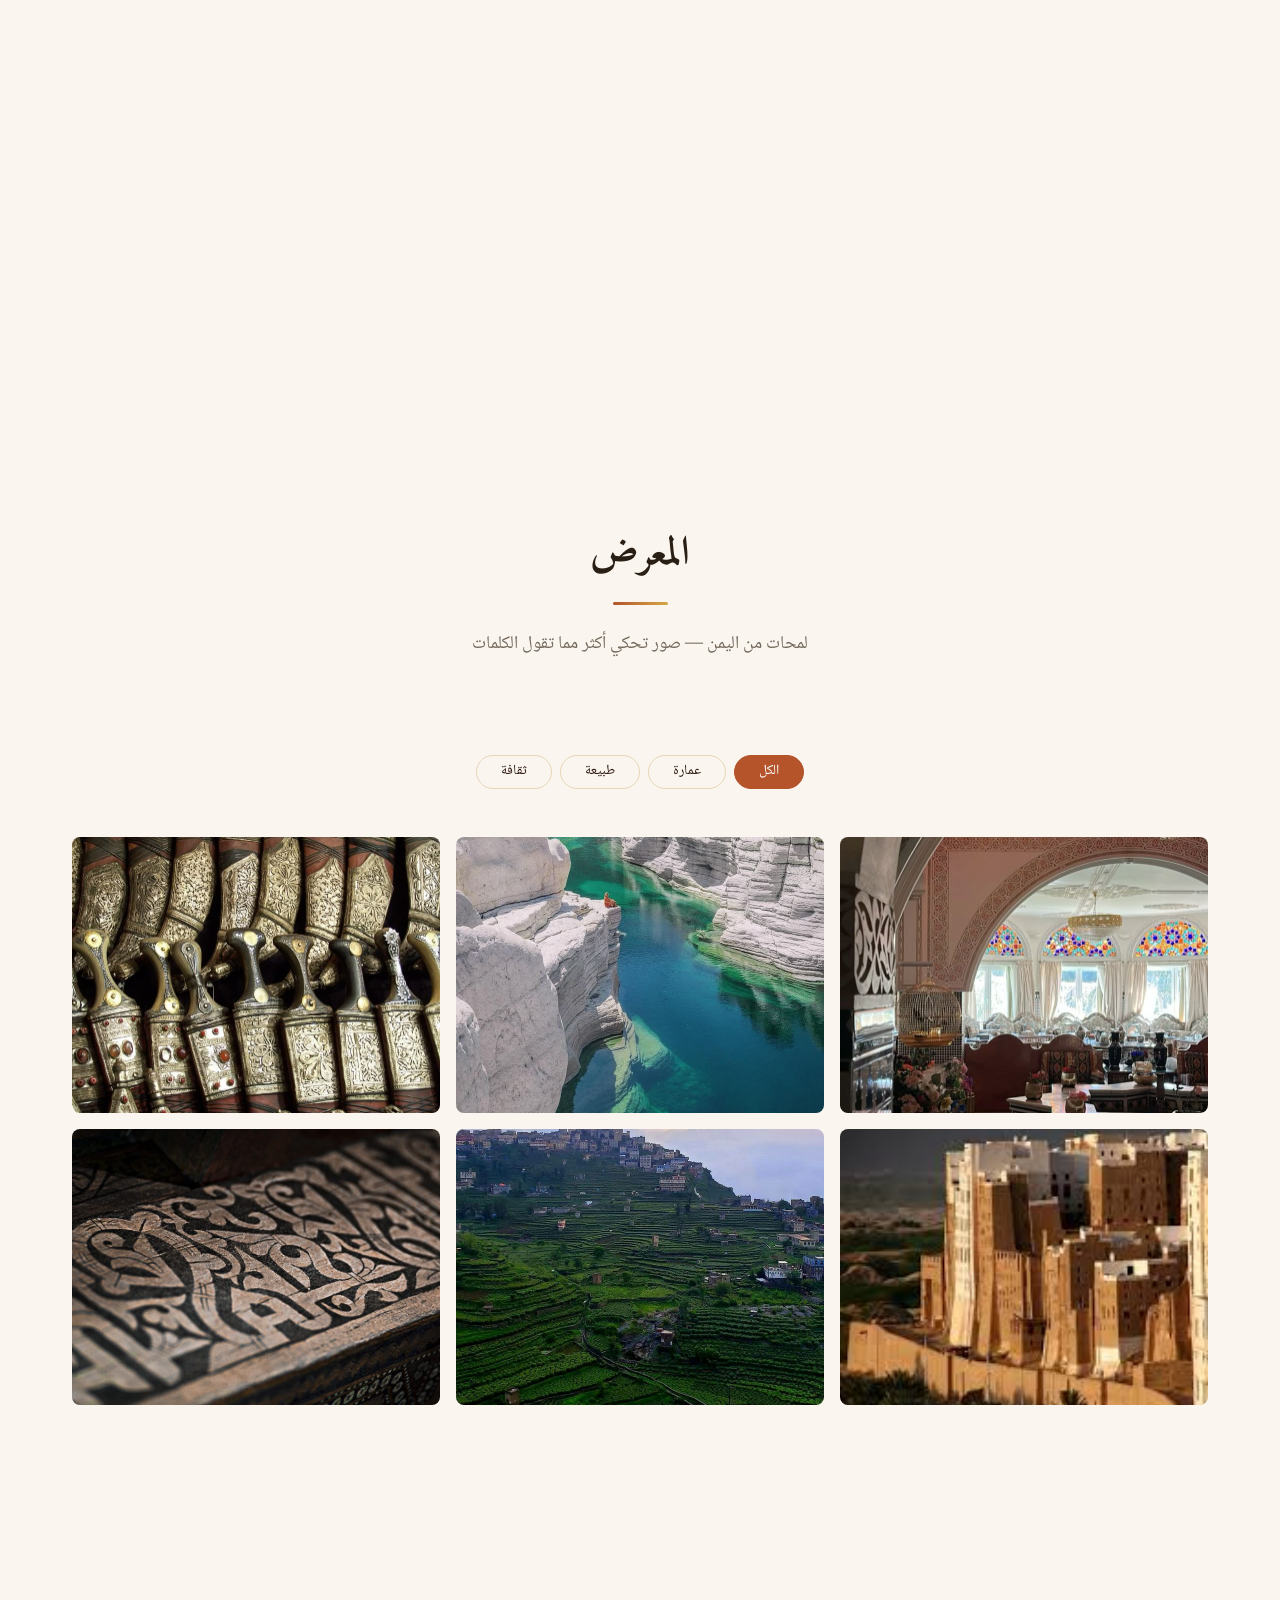
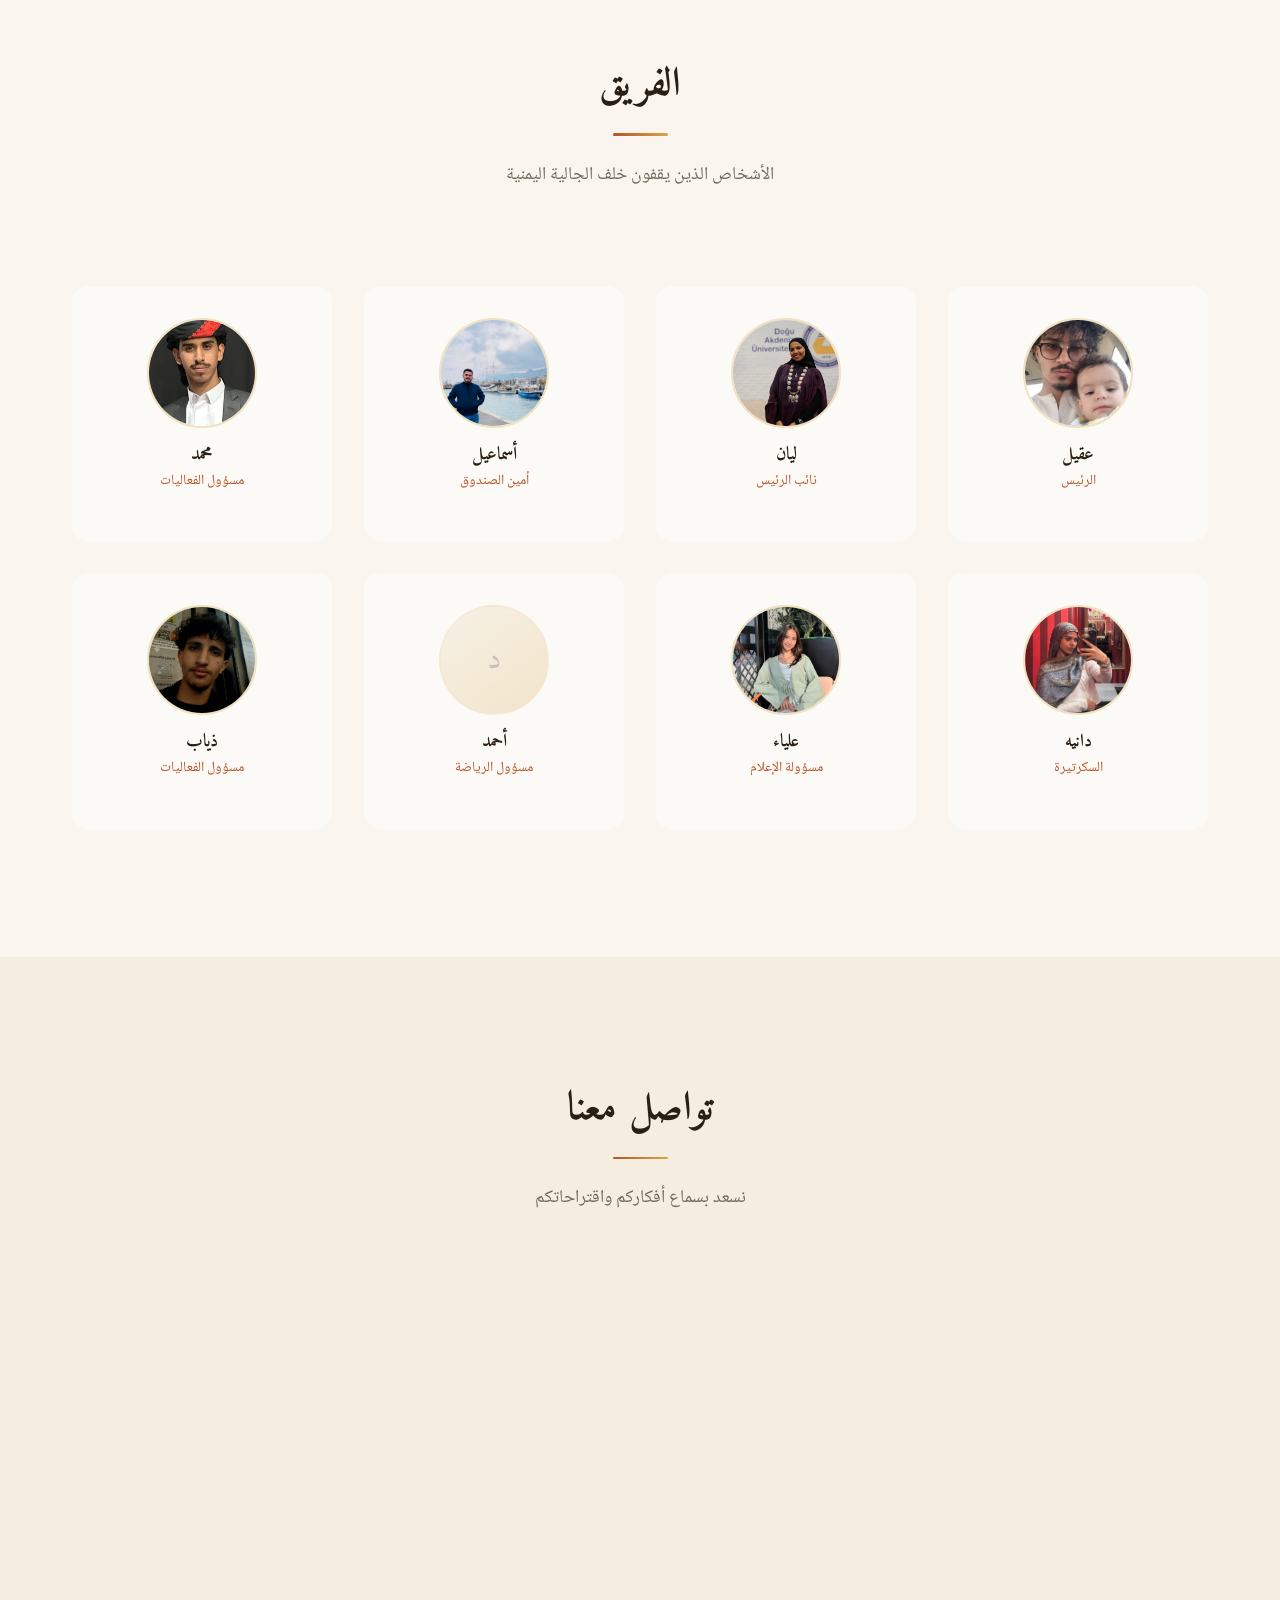
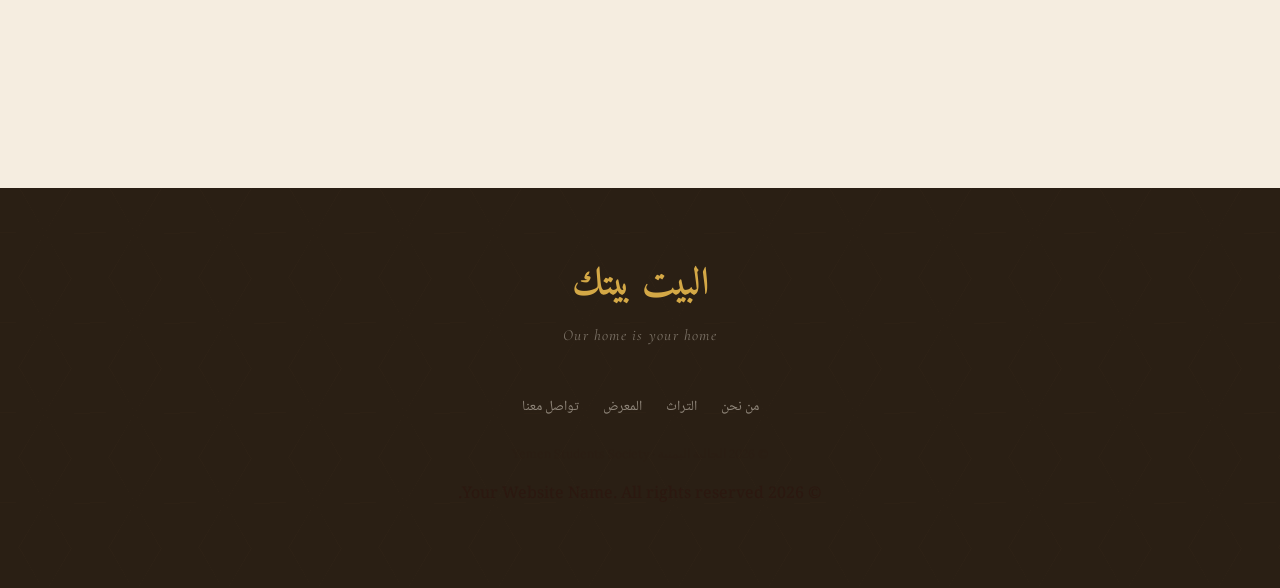
==== commit 05f46050: "my changes" ====
--- a/index.html
+++ b/index.html
@@ -255,7 +255,7 @@
       </div>
       <div class="team__grid">
         <div class="team-card">
-          <img class="team-card__photo" src="assets/team/aqeel.png" alt="Aqeel - President">
+          <img class="team-card__photo" src="assets/team/Aqeel.jpeg" alt="Aqeel - President">
           <h3 class="team-card__name">عقيل</h3>
           <p class="team-card__role" data-i18n="team.role_president">الرئيس</p>
         </div>
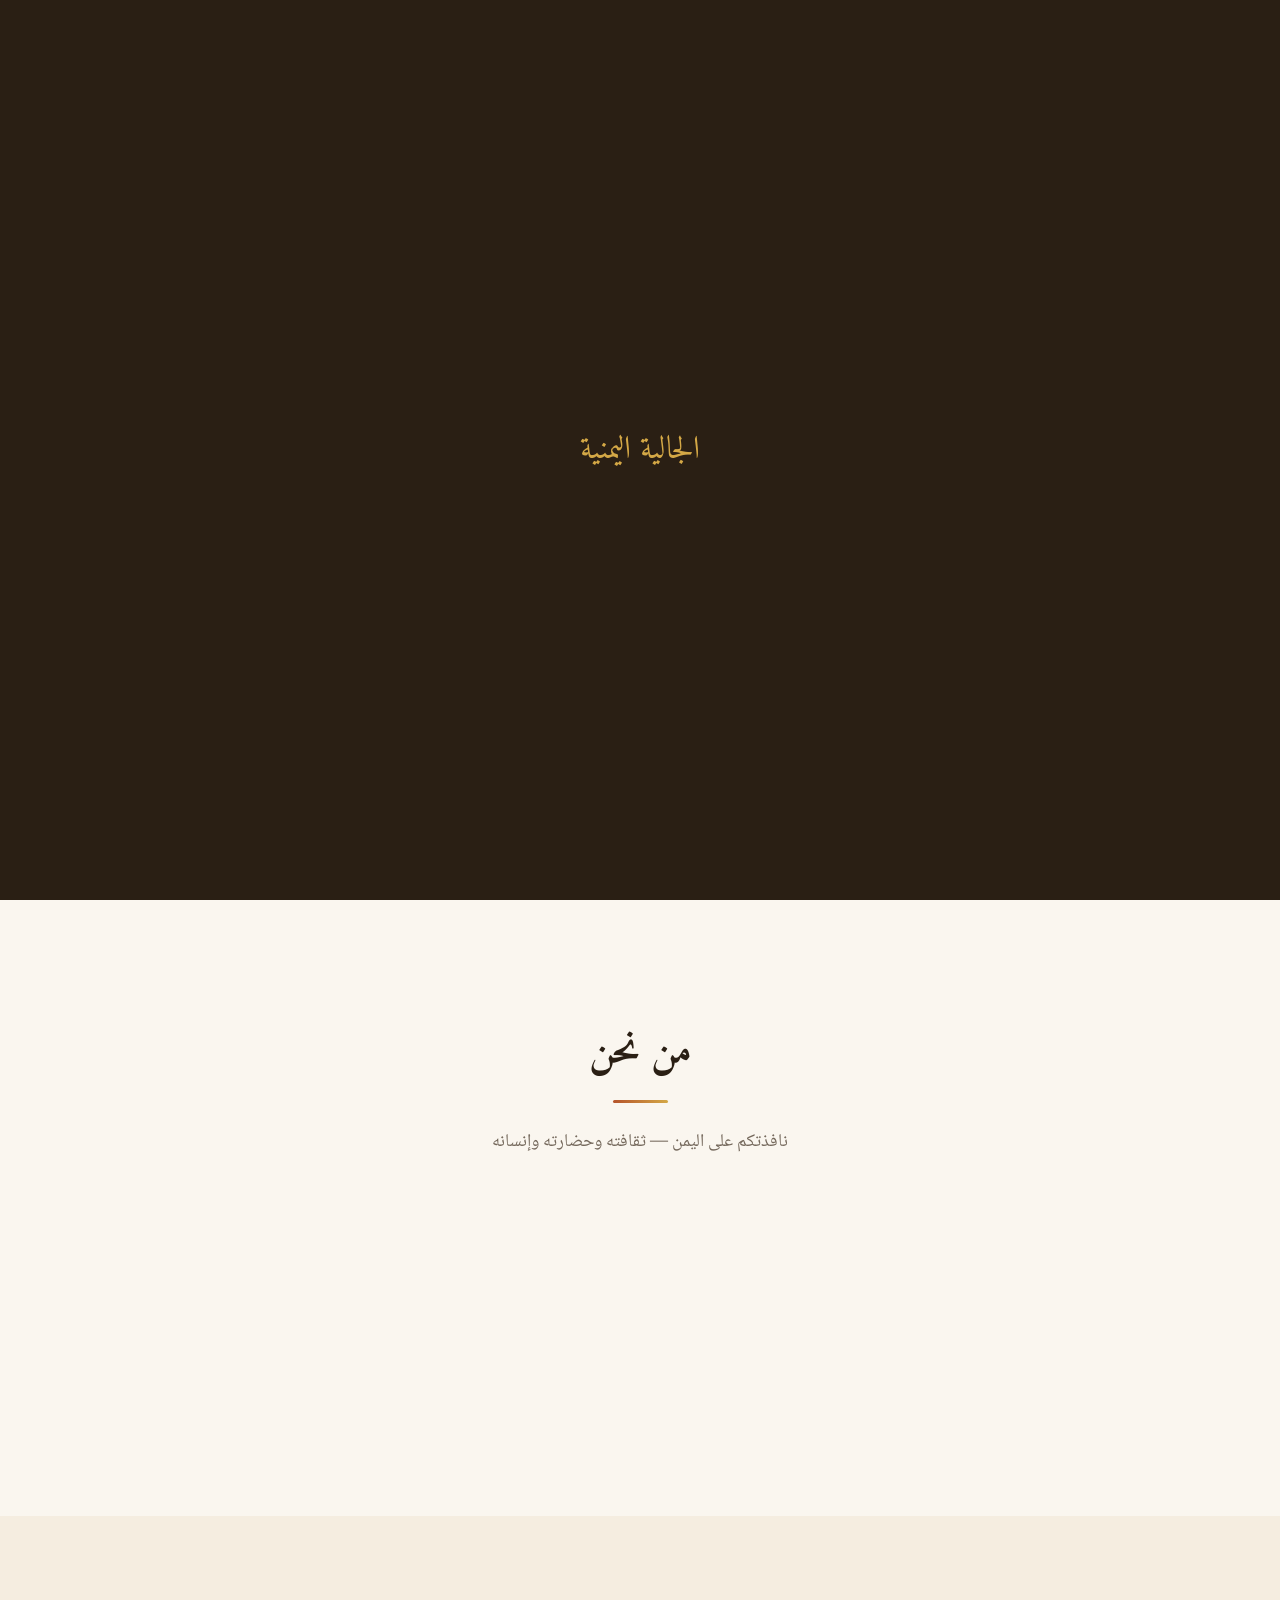
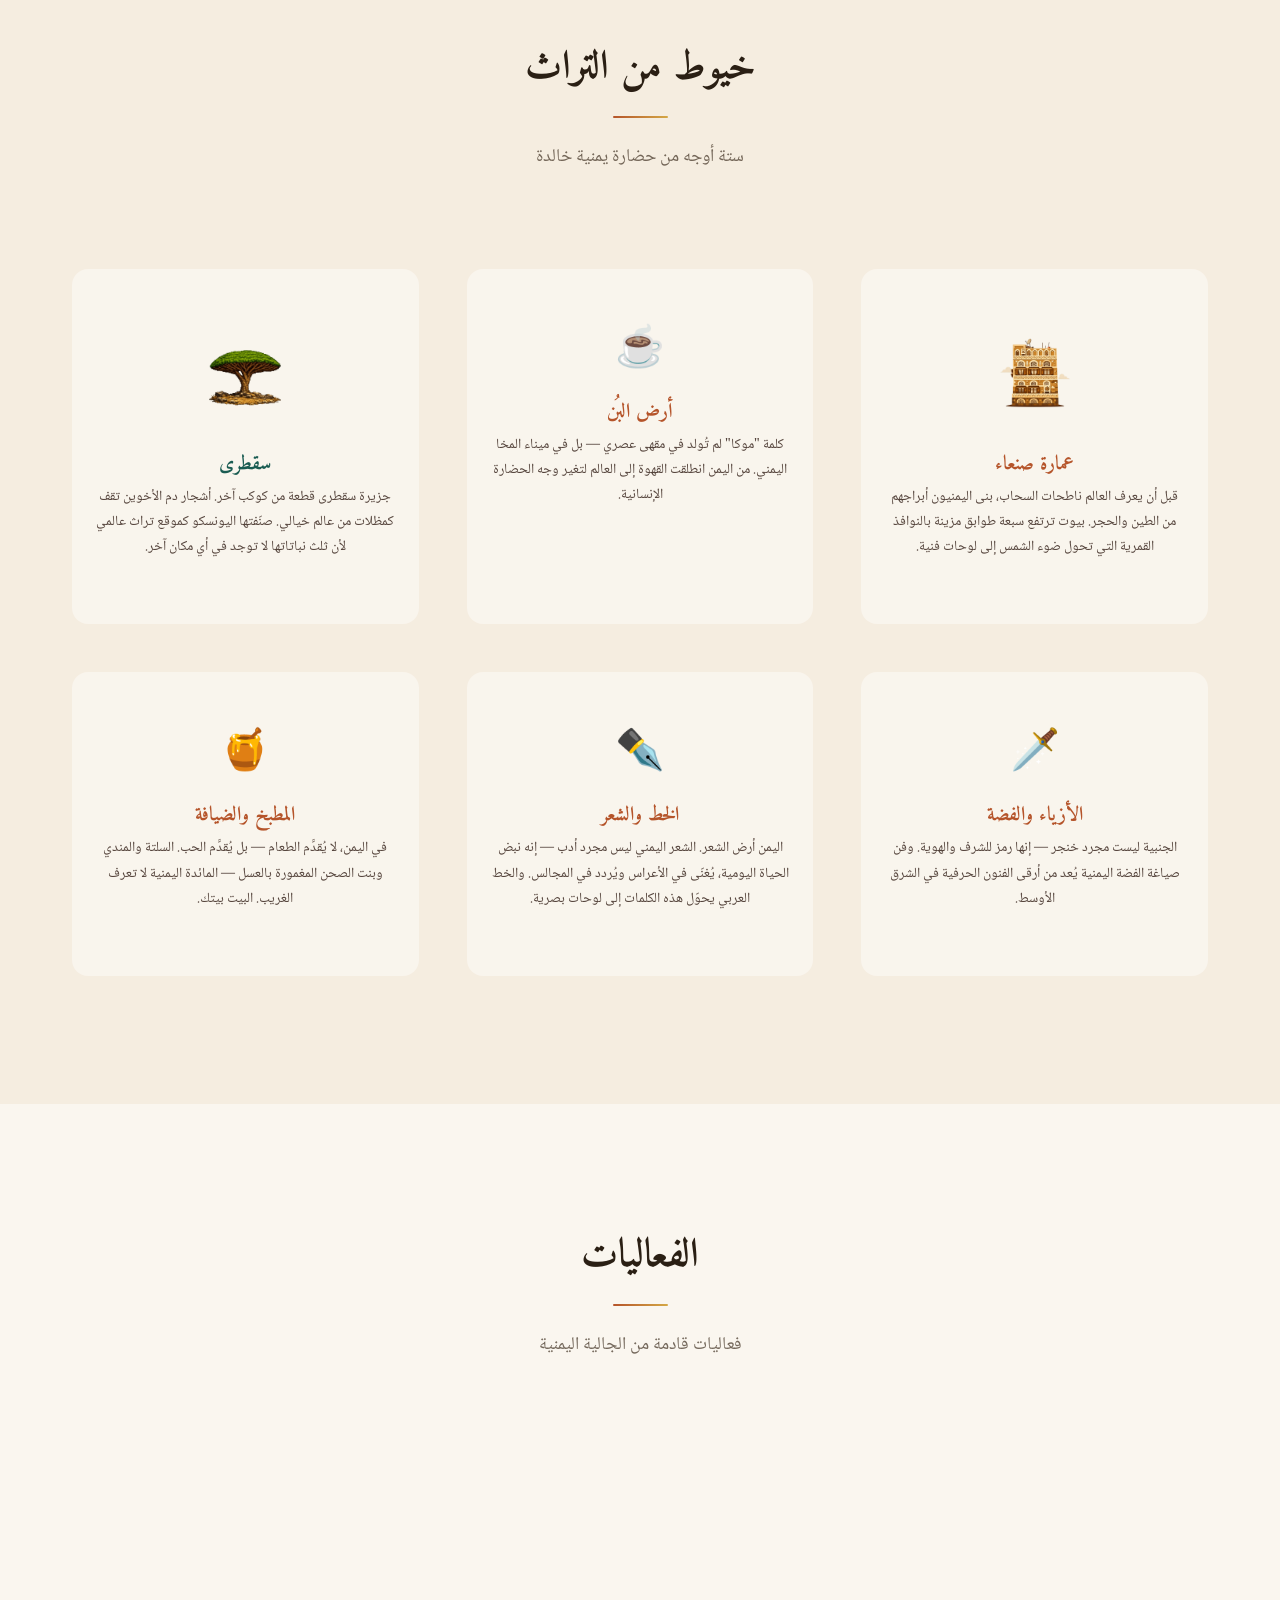
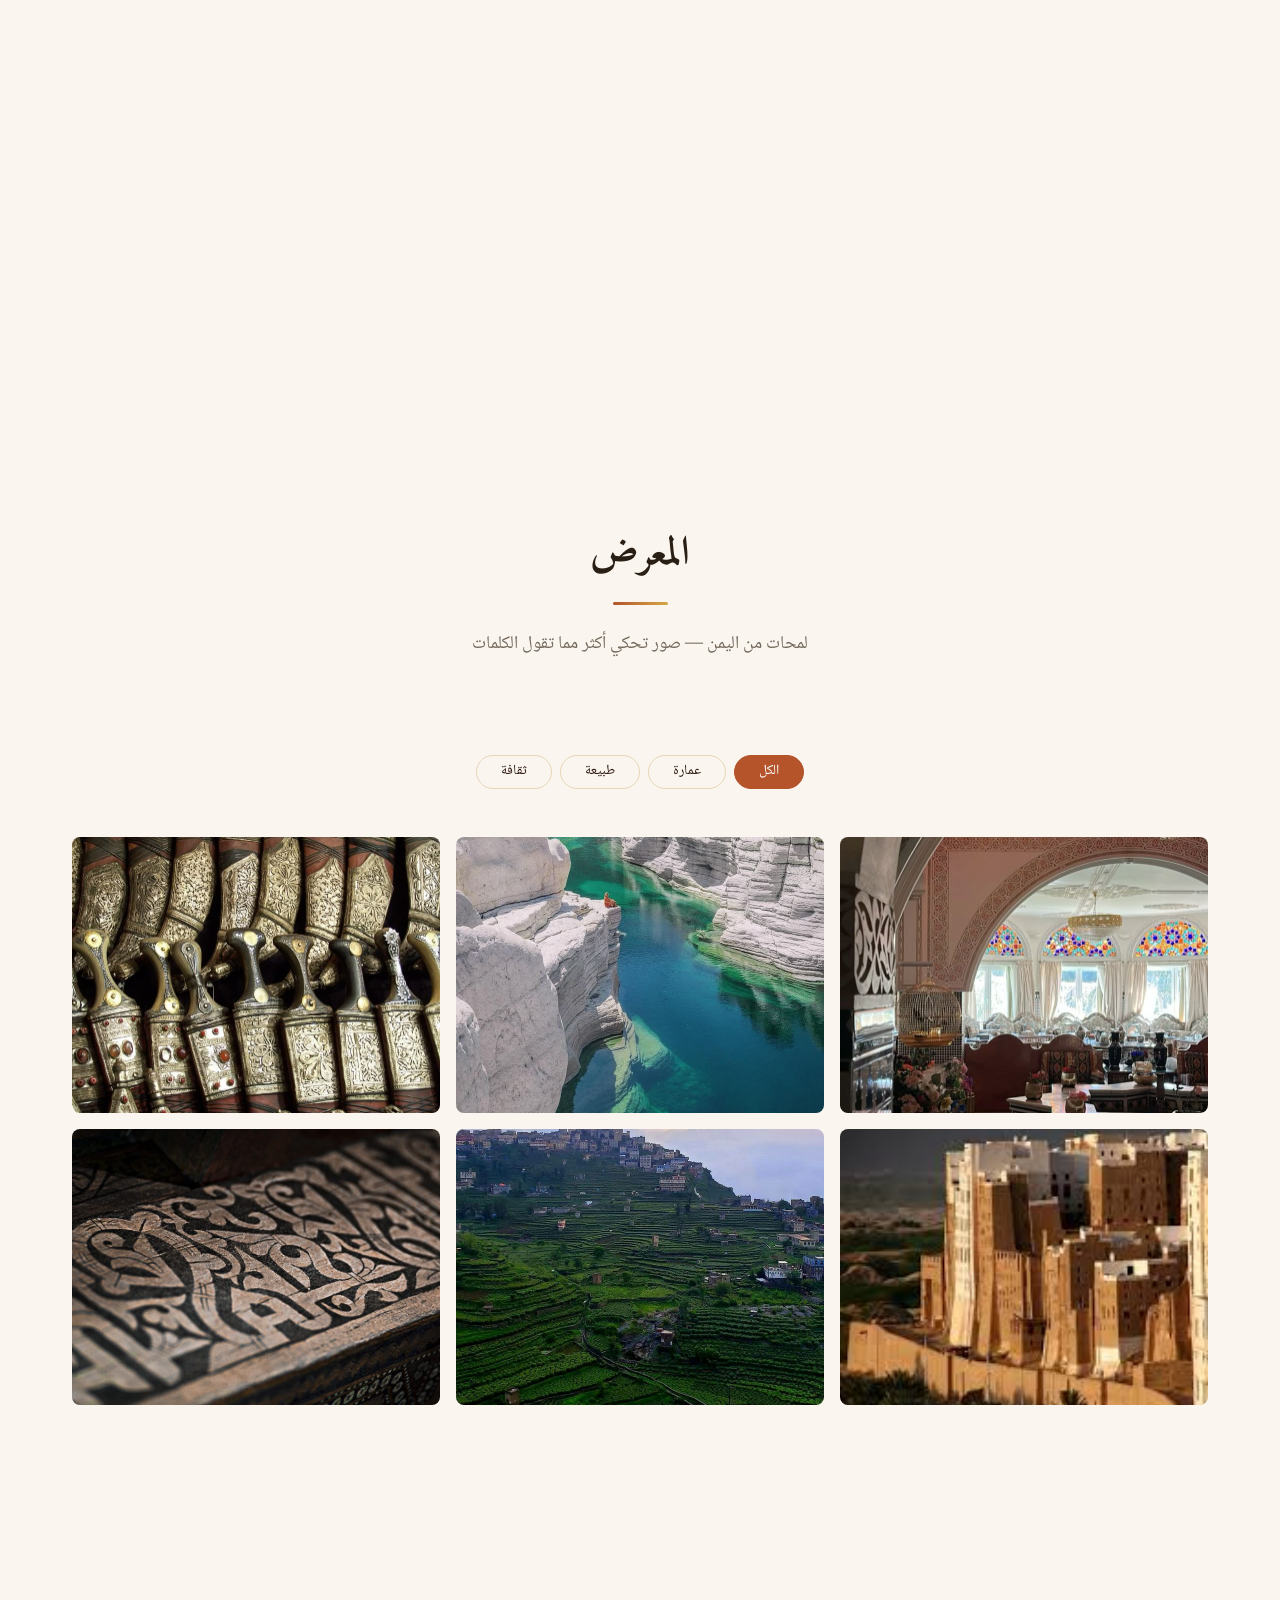
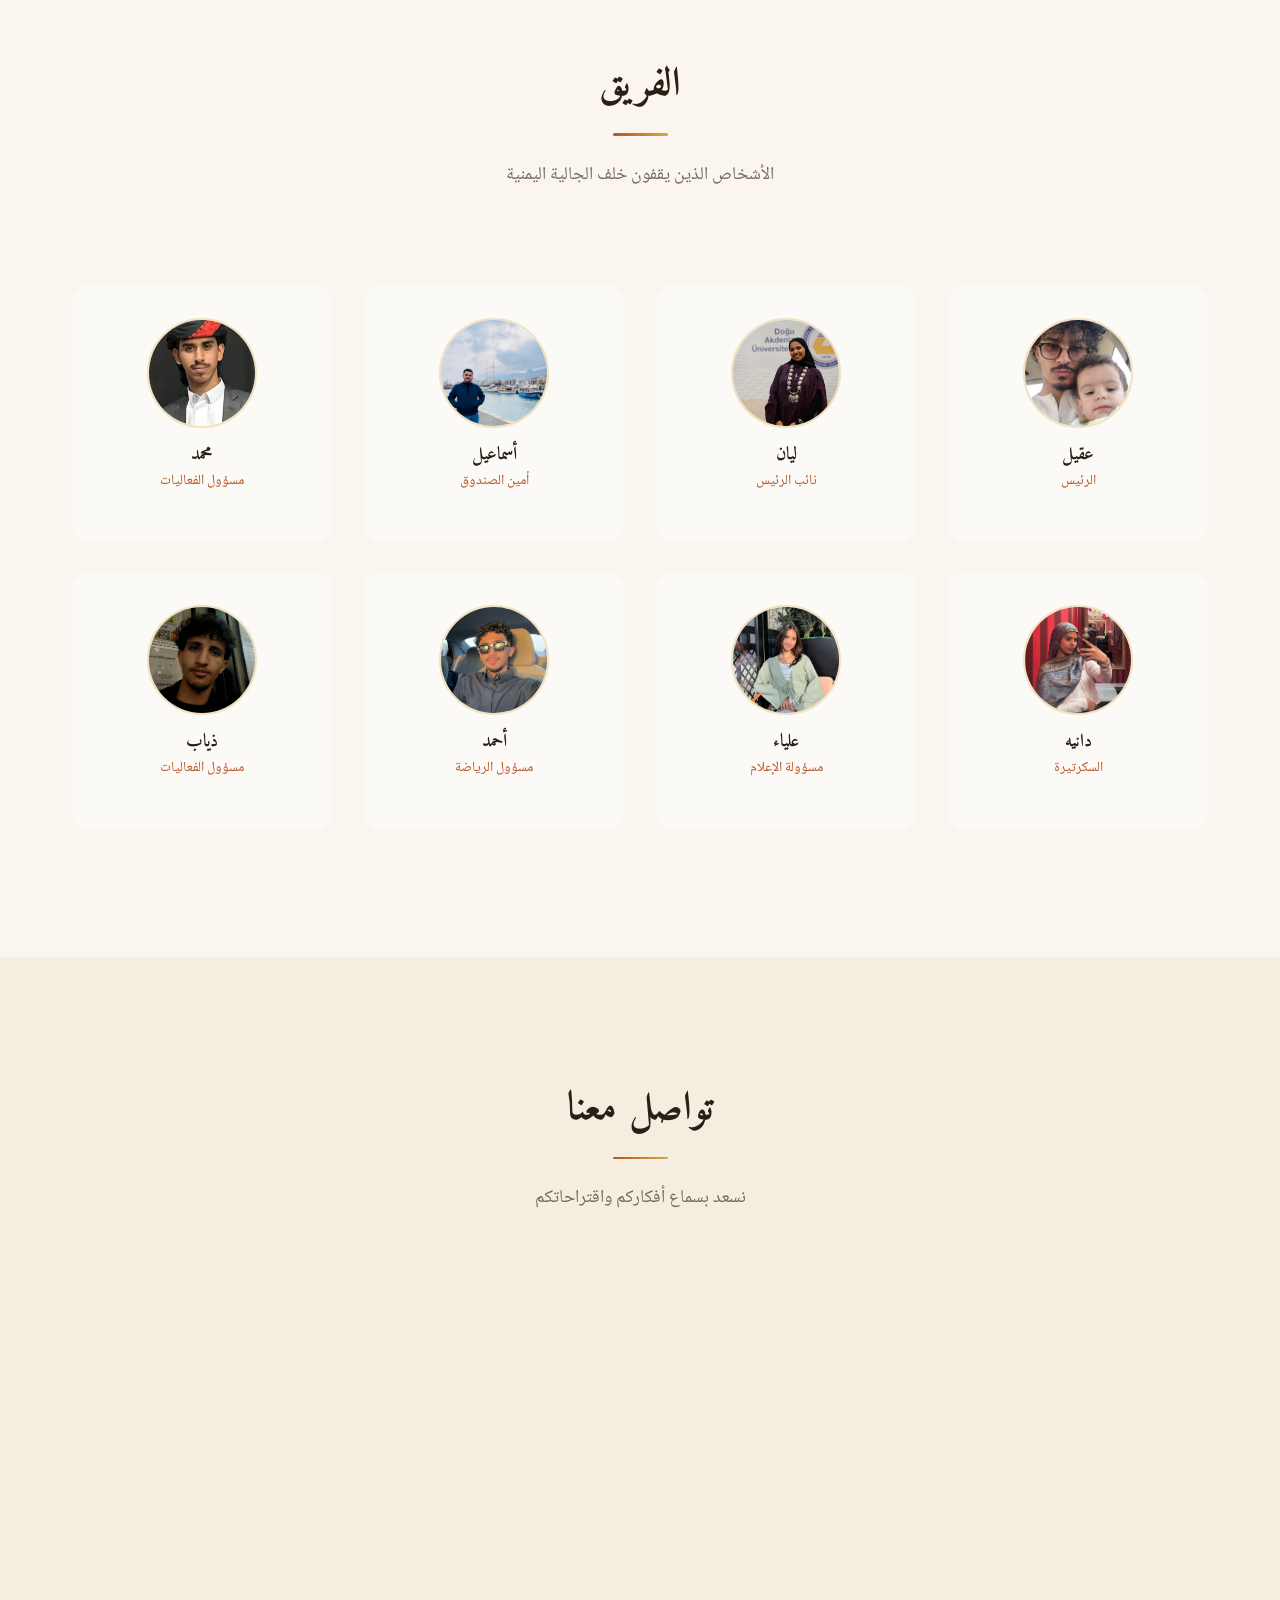
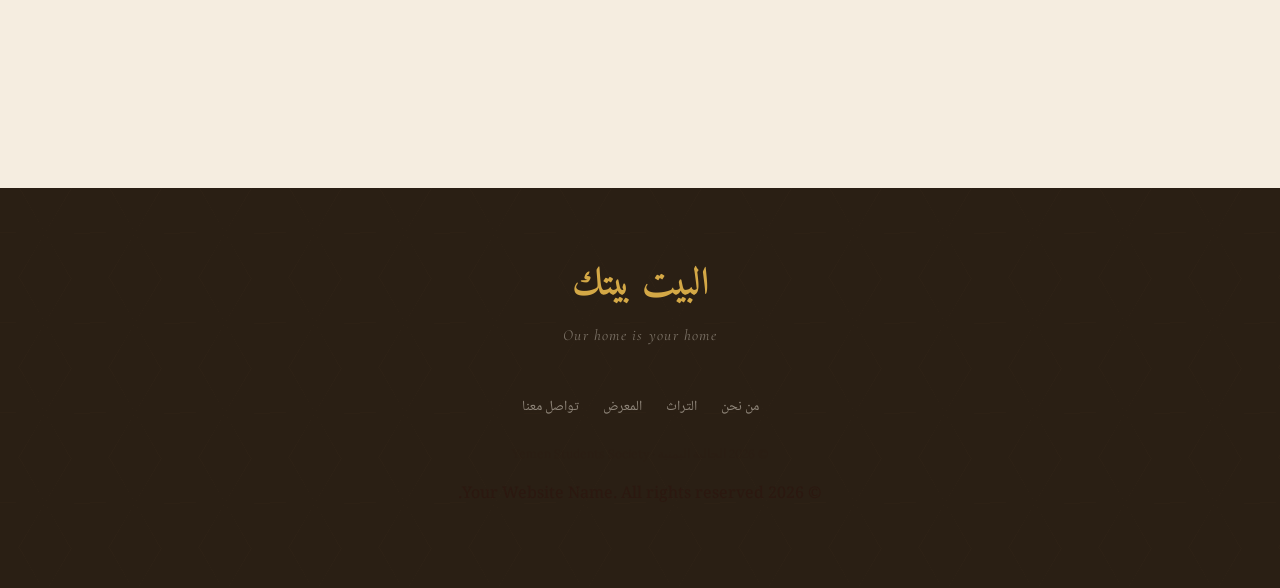
==== commit 4747f042: "last phase" ====
--- a/index.html
+++ b/index.html
@@ -286,7 +286,7 @@
           <p class="team-card__role">مسؤولة الإعلام</p>
         </div>
         <div class="team-card">
-          <div class="team-card__photo" style="background:linear-gradient(145deg,var(--sand),var(--gold));display:flex;align-items:center;justify-content:center;font-family:var(--font-ar);font-size:2rem;color:var(--umber);opacity:0.25;">د</div>
+          <img class="team-card__photo" src="assets/team/sport.jpeg" alt="أحمد">
           <h3 class="team-card__name">أحمد</h3>
           <p class="team-card__role">مسؤول الرياضة</p>
         </div>
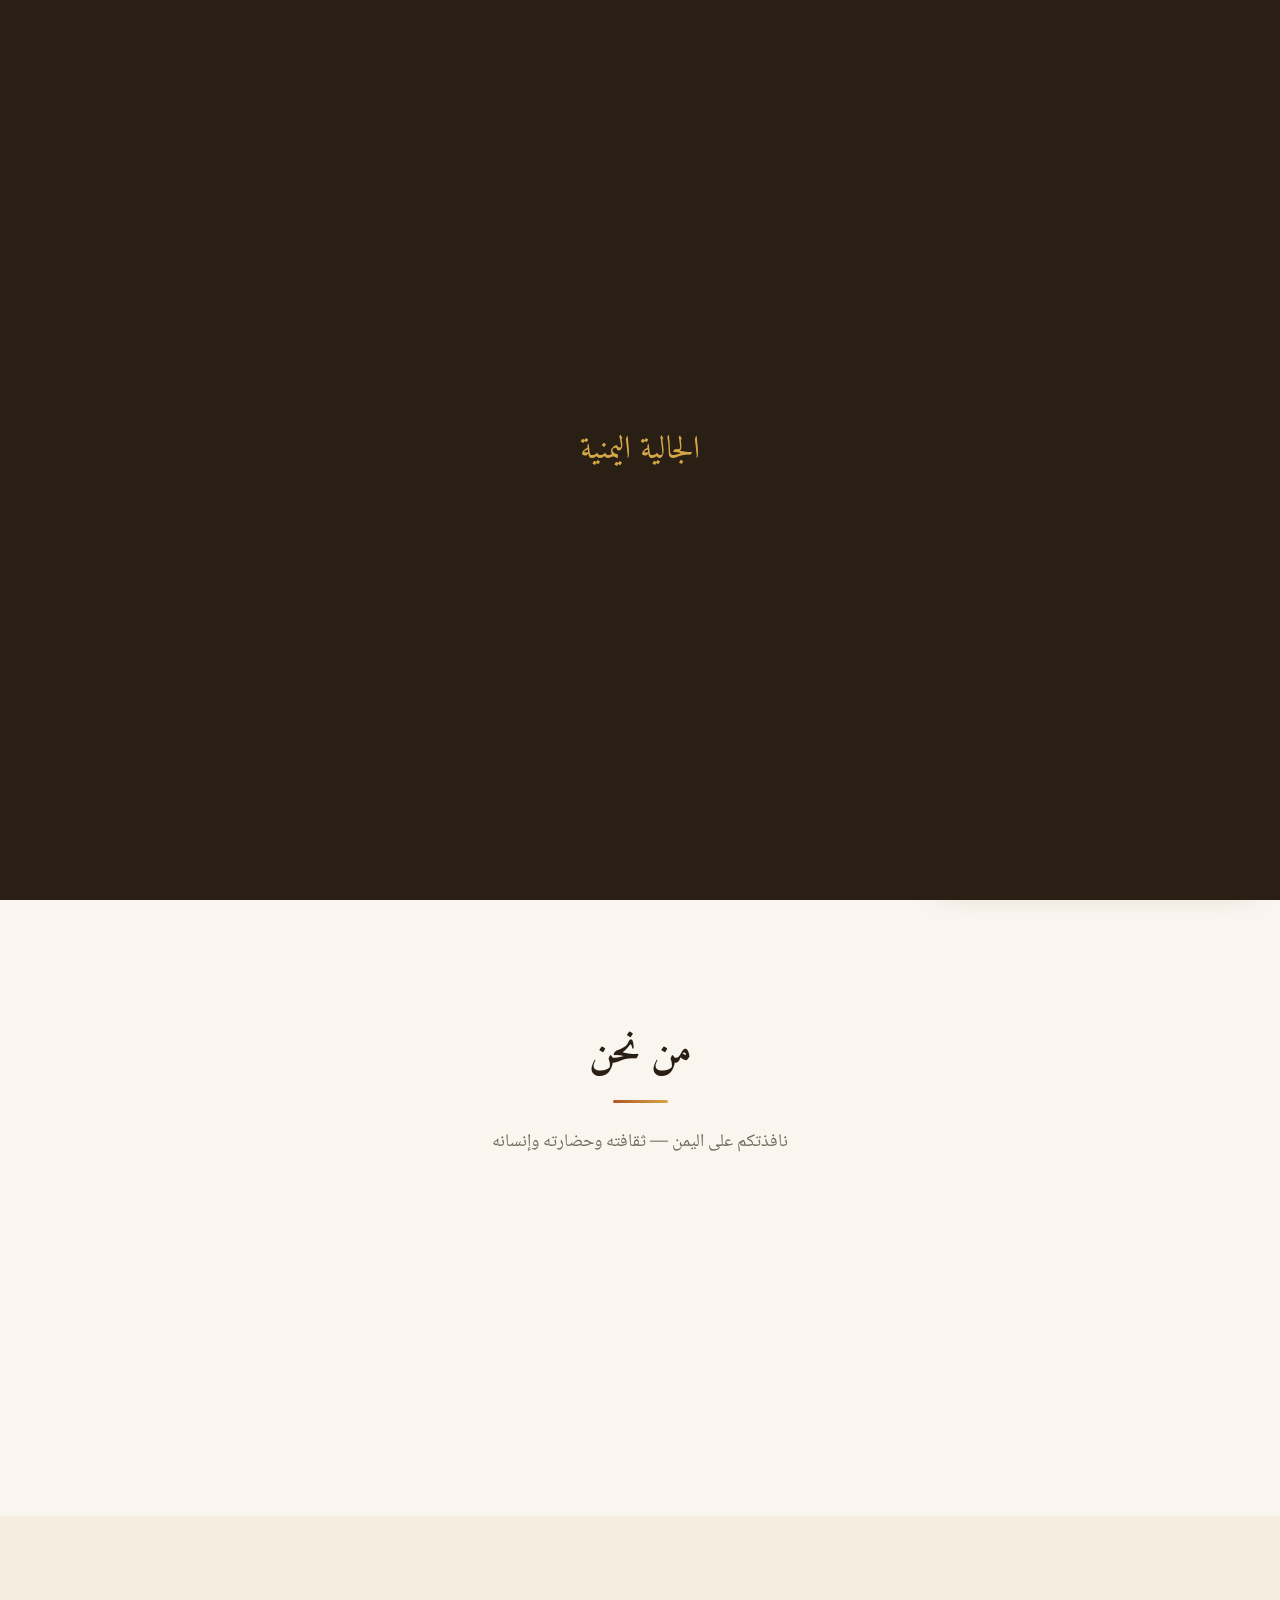
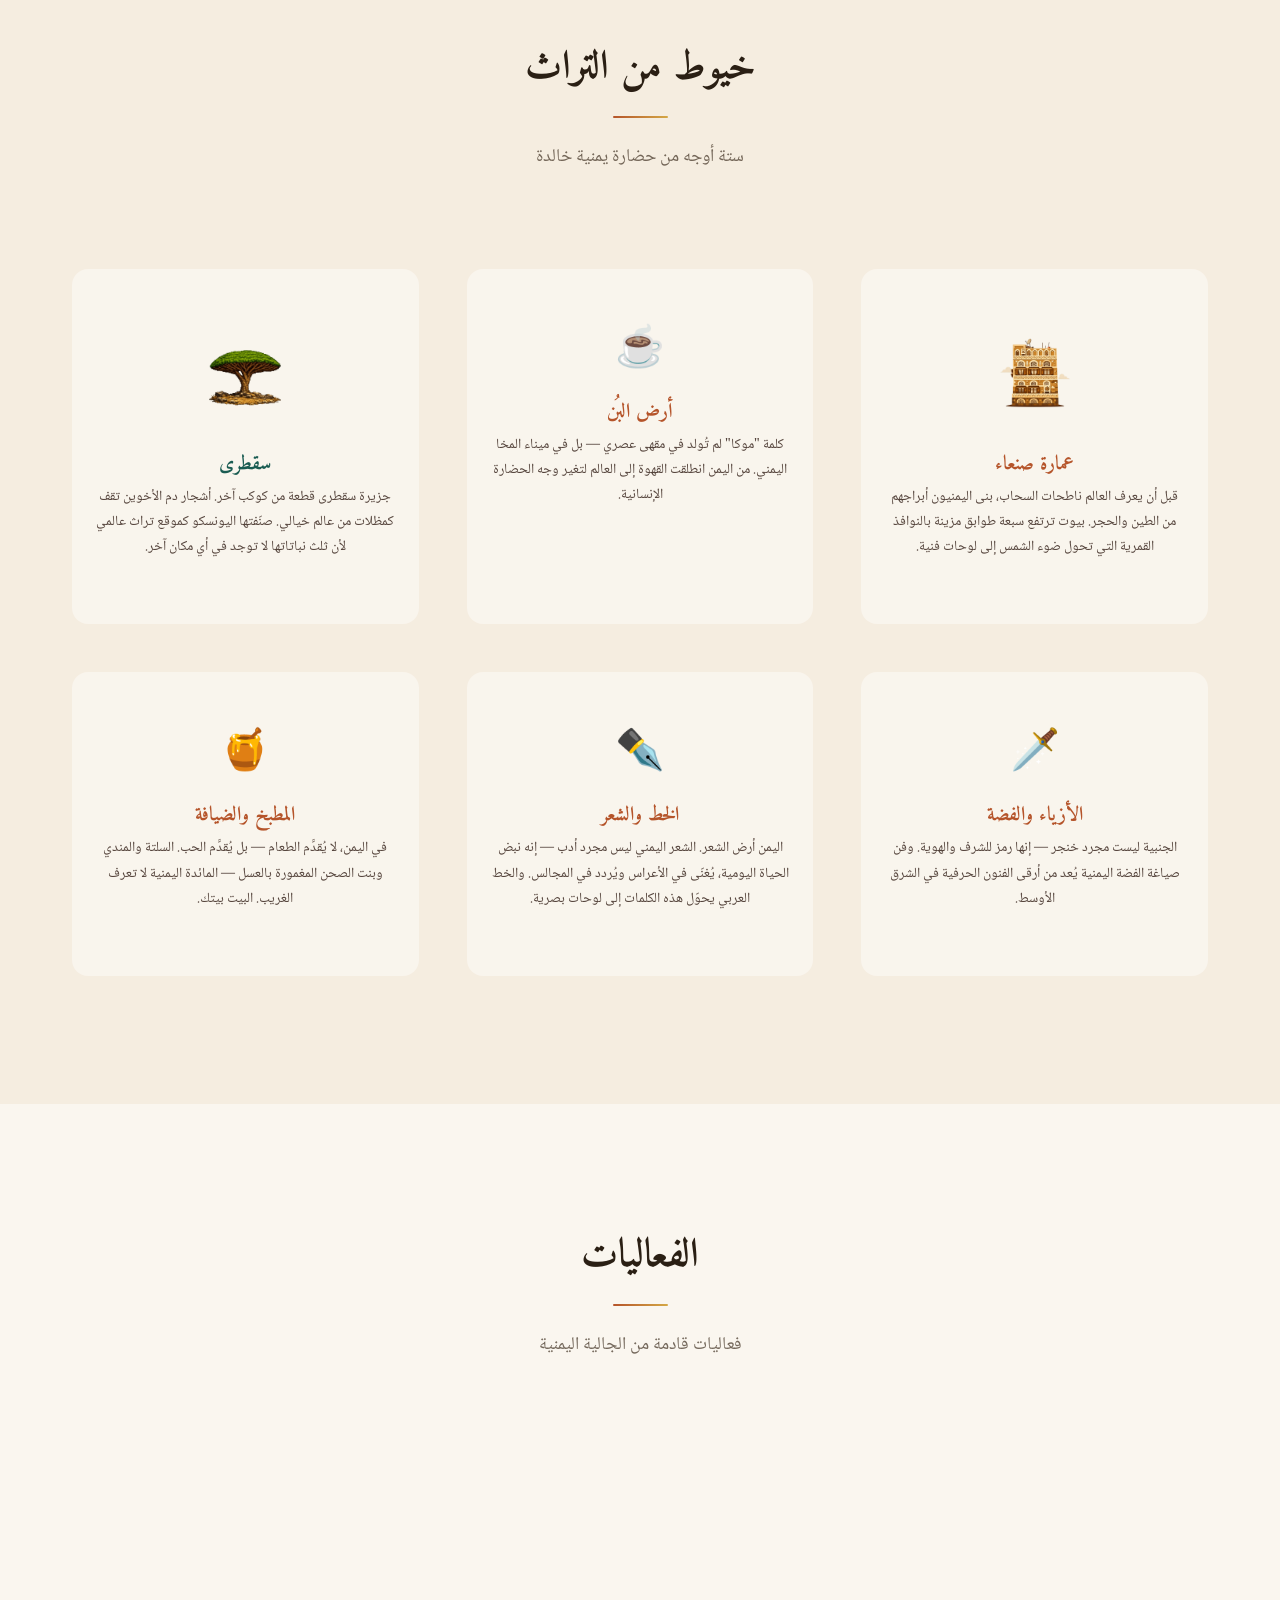
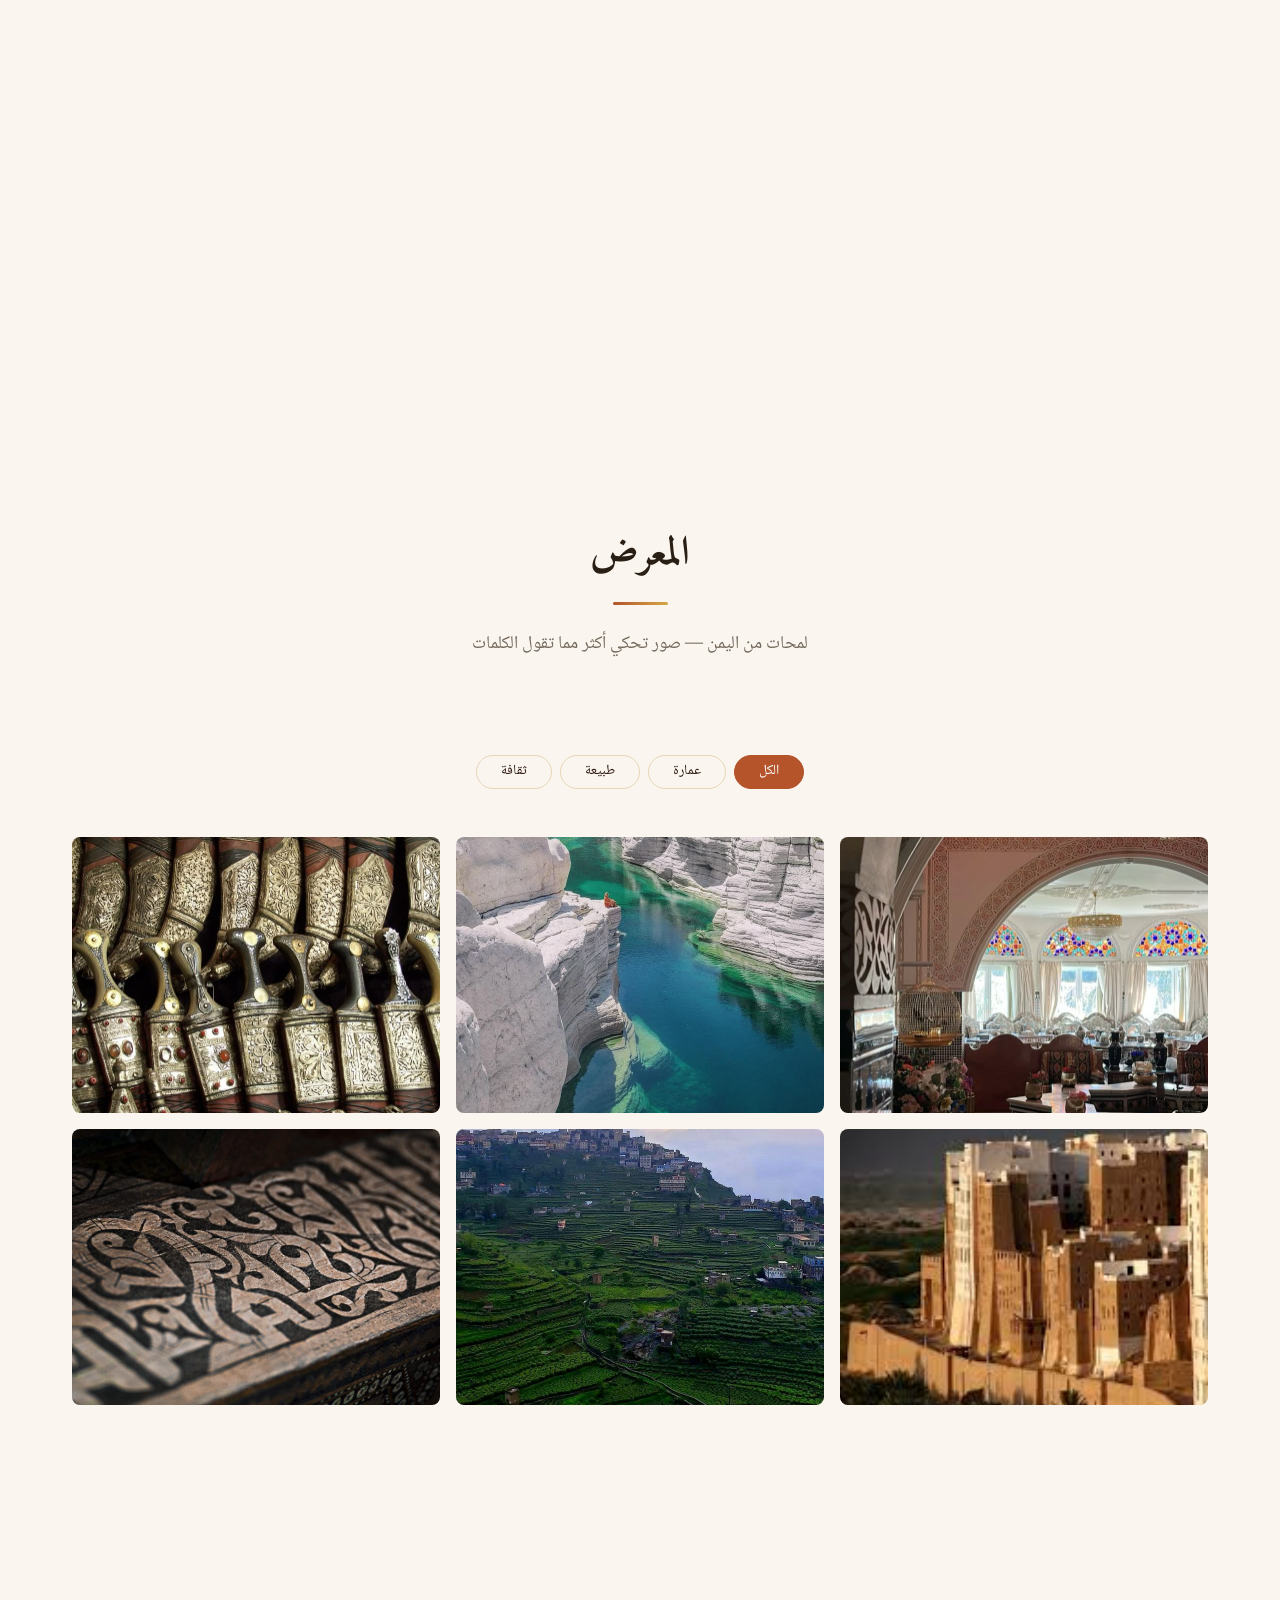
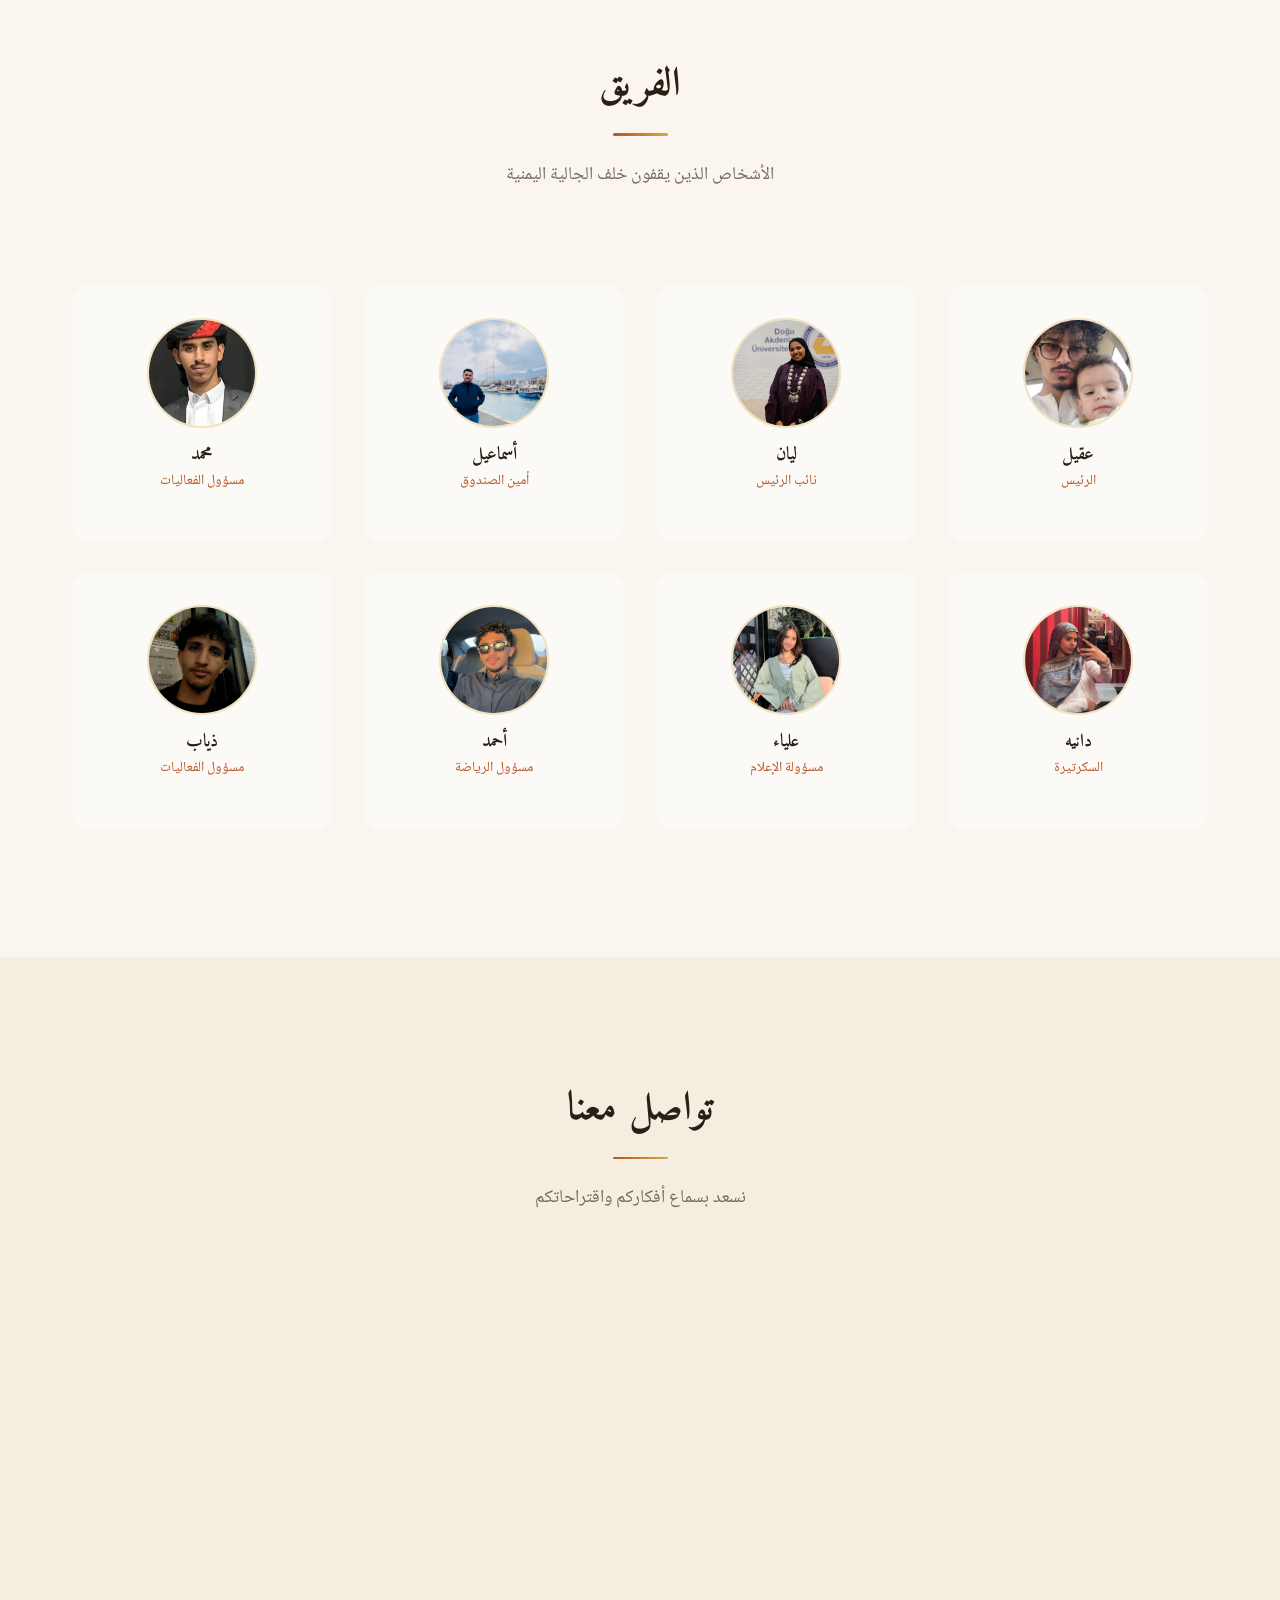
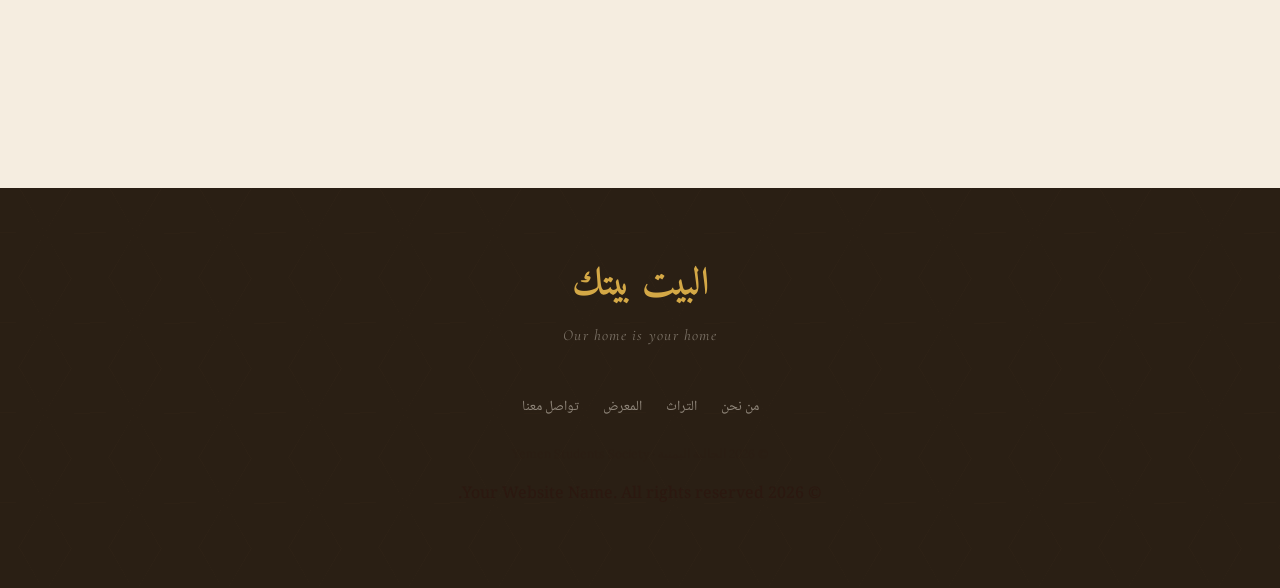
==== commit fb560b59: "music player" ====
--- a/index.html
+++ b/index.html
@@ -378,6 +378,201 @@
   <script src="https://cdnjs.cloudflare.com/ajax/libs/gsap/3.12.5/gsap.min.js"></script>
   <script src="https://cdnjs.cloudflare.com/ajax/libs/gsap/3.12.5/ScrollTrigger.min.js"></script>
 
+  <!-- ========== Music Player ========== -->
+  <div class="sp-player" id="sp-player">
+    <div class="sp-header">
+      <div class="sp-wave" id="sp-wave">
+        <span></span><span></span><span></span><span></span><span></span>
+      </div>
+      <span class="sp-title">سري حبي فيك غامض</span>
+    </div>
+    <div class="sp-controls">
+      <button class="sp-btn" id="sp-btn" aria-label="تشغيل / إيقاف">
+        <svg id="sp-icon-play" width="18" height="18" viewBox="0 0 24 24" fill="currentColor"><path d="M8 5v14l11-7z"/></svg>
+        <svg id="sp-icon-pause" width="18" height="18" viewBox="0 0 24 24" fill="currentColor" style="display:none"><path d="M6 19h4V5H6v14zm8-14v14h4V5h-4z"/></svg>
+      </button>
+      <div class="sp-progress">
+        <input type="range" class="sp-seek" id="sp-seek" min="0" max="100" value="0">
+        <div class="sp-time">
+          <span id="sp-current">0:00</span>
+          <span id="sp-duration">0:00</span>
+        </div>
+      </div>
+    </div>
+  </div>
+
+  <style>
+    .sp-player {
+      position: fixed;
+      bottom: 1.5rem;
+      right: 1.5rem;
+      width: 25vw;
+      min-width: 220px;
+      max-width: 340px;
+      background: var(--umber);
+      border: 1px solid rgba(212, 168, 70, 0.25);
+      border-radius: var(--radius-lg);
+      padding: 1rem 1.25rem;
+      box-shadow: 0 8px 32px rgba(42, 31, 20, 0.35);
+      z-index: 999;
+      direction: rtl;
+    }
+    .sp-header {
+      display: flex;
+      align-items: center;
+      gap: 0.75rem;
+      margin-bottom: 0.85rem;
+    }
+    .sp-title {
+      font-family: var(--font-ar);
+      font-size: 0.9rem;
+      color: var(--gold);
+      white-space: nowrap;
+      overflow: hidden;
+      text-overflow: ellipsis;
+    }
+    .sp-wave {
+      display: flex;
+      align-items: flex-end;
+      gap: 2px;
+      height: 18px;
+      flex-shrink: 0;
+    }
+    .sp-wave span {
+      display: block;
+      width: 3px;
+      background: var(--gold);
+      border-radius: 2px;
+      height: 4px;
+      animation: sp-wave 1s ease-in-out infinite;
+      animation-play-state: paused;
+    }
+    .sp-wave span:nth-child(1) { animation-delay: 0s;    animation-duration: 0.9s; }
+    .sp-wave span:nth-child(2) { animation-delay: 0.15s; animation-duration: 1.1s; }
+    .sp-wave span:nth-child(3) { animation-delay: 0.3s;  animation-duration: 0.8s; }
+    .sp-wave span:nth-child(4) { animation-delay: 0.45s; animation-duration: 1.2s; }
+    .sp-wave span:nth-child(5) { animation-delay: 0.6s;  animation-duration: 1.0s; }
+    .sp-wave.playing span { animation-play-state: running; }
+    @keyframes sp-wave {
+      0%, 100% { height: 4px; }
+      50%       { height: 18px; }
+    }
+    .sp-controls {
+      display: flex;
+      align-items: center;
+      gap: 0.75rem;
+    }
+    .sp-btn {
+      flex-shrink: 0;
+      width: 36px;
+      height: 36px;
+      border-radius: 50%;
+      background: var(--gold);
+      color: var(--umber);
+      border: none;
+      cursor: pointer;
+      display: flex;
+      align-items: center;
+      justify-content: center;
+      transition: background 0.2s;
+    }
+    .sp-btn:hover { background: var(--amber); }
+    .sp-progress {
+      flex: 1;
+      display: flex;
+      flex-direction: column;
+      gap: 0.3rem;
+    }
+    .sp-seek {
+      width: 100%;
+      -webkit-appearance: none;
+      appearance: none;
+      height: 3px;
+      border-radius: 2px;
+      background: rgba(212, 168, 70, 0.25);
+      outline: none;
+      cursor: pointer;
+    }
+    .sp-seek::-webkit-slider-thumb {
+      -webkit-appearance: none;
+      width: 10px;
+      height: 10px;
+      border-radius: 50%;
+      background: var(--gold);
+      cursor: pointer;
+    }
+    .sp-time {
+      display: flex;
+      justify-content: space-between;
+      font-family: var(--font-ui);
+      font-size: 0.7rem;
+      color: rgba(254, 252, 249, 0.4);
+      direction: ltr;
+    }
+    @media (max-width: 768px) {
+      .sp-player {
+        bottom: 0;
+        right: 0;
+        left: 0;
+        width: 100%;
+        min-width: unset;
+        max-width: unset;
+        border-radius: var(--radius-lg) var(--radius-lg) 0 0;
+        padding: 0.85rem 1.25rem;
+      }
+    }
+    @media (max-width: 480px) {
+      .sp-btn {
+        width: 44px;
+        height: 44px;
+      }
+      .sp-seek {
+        height: 4px;
+      }
+      .sp-seek::-webkit-slider-thumb {
+        width: 18px;
+        height: 18px;
+      }
+    }
+  </style>
+
+  <script>
+    (function () {
+      const SONG_SRC  = 'assets/songs/سري حبي فيك غامض.mpeg';
+      const audio     = new Audio(SONG_SRC);
+      const btn       = document.getElementById('sp-btn');
+      const iconPlay  = document.getElementById('sp-icon-play');
+      const iconPause = document.getElementById('sp-icon-pause');
+      const seek      = document.getElementById('sp-seek');
+      const current   = document.getElementById('sp-current');
+      const duration  = document.getElementById('sp-duration');
+      const wave      = document.getElementById('sp-wave');
+
+      function fmt(s) {
+        const m = Math.floor(s / 60);
+        return m + ':' + String(Math.floor(s % 60)).padStart(2, '0');
+      }
+      function setPlaying(playing) {
+        iconPlay.style.display  = playing ? 'none'  : '';
+        iconPause.style.display = playing ? ''      : 'none';
+        wave.classList.toggle('playing', playing);
+      }
+      audio.addEventListener('loadedmetadata', () => { duration.textContent = fmt(audio.duration); });
+      audio.addEventListener('timeupdate', () => {
+        current.textContent = fmt(audio.currentTime);
+        if (!isNaN(audio.duration)) seek.value = (audio.currentTime / audio.duration) * 100;
+      });
+      audio.addEventListener('ended', () => { seek.value = 0; setPlaying(false); });
+      seek.addEventListener('input', () => {
+        if (!isNaN(audio.duration)) audio.currentTime = (seek.value / 100) * audio.duration;
+      });
+      btn.addEventListener('click', () => {
+        if (audio.paused) { audio.play(); setPlaying(true); }
+        else              { audio.pause(); setPlaying(false); }
+      });
+    })();
+  </script>
+
   <!-- App Scripts (order matters) -->
   <script src="js/navigation.js"></script>
   <script src="js/language.js"></script>
